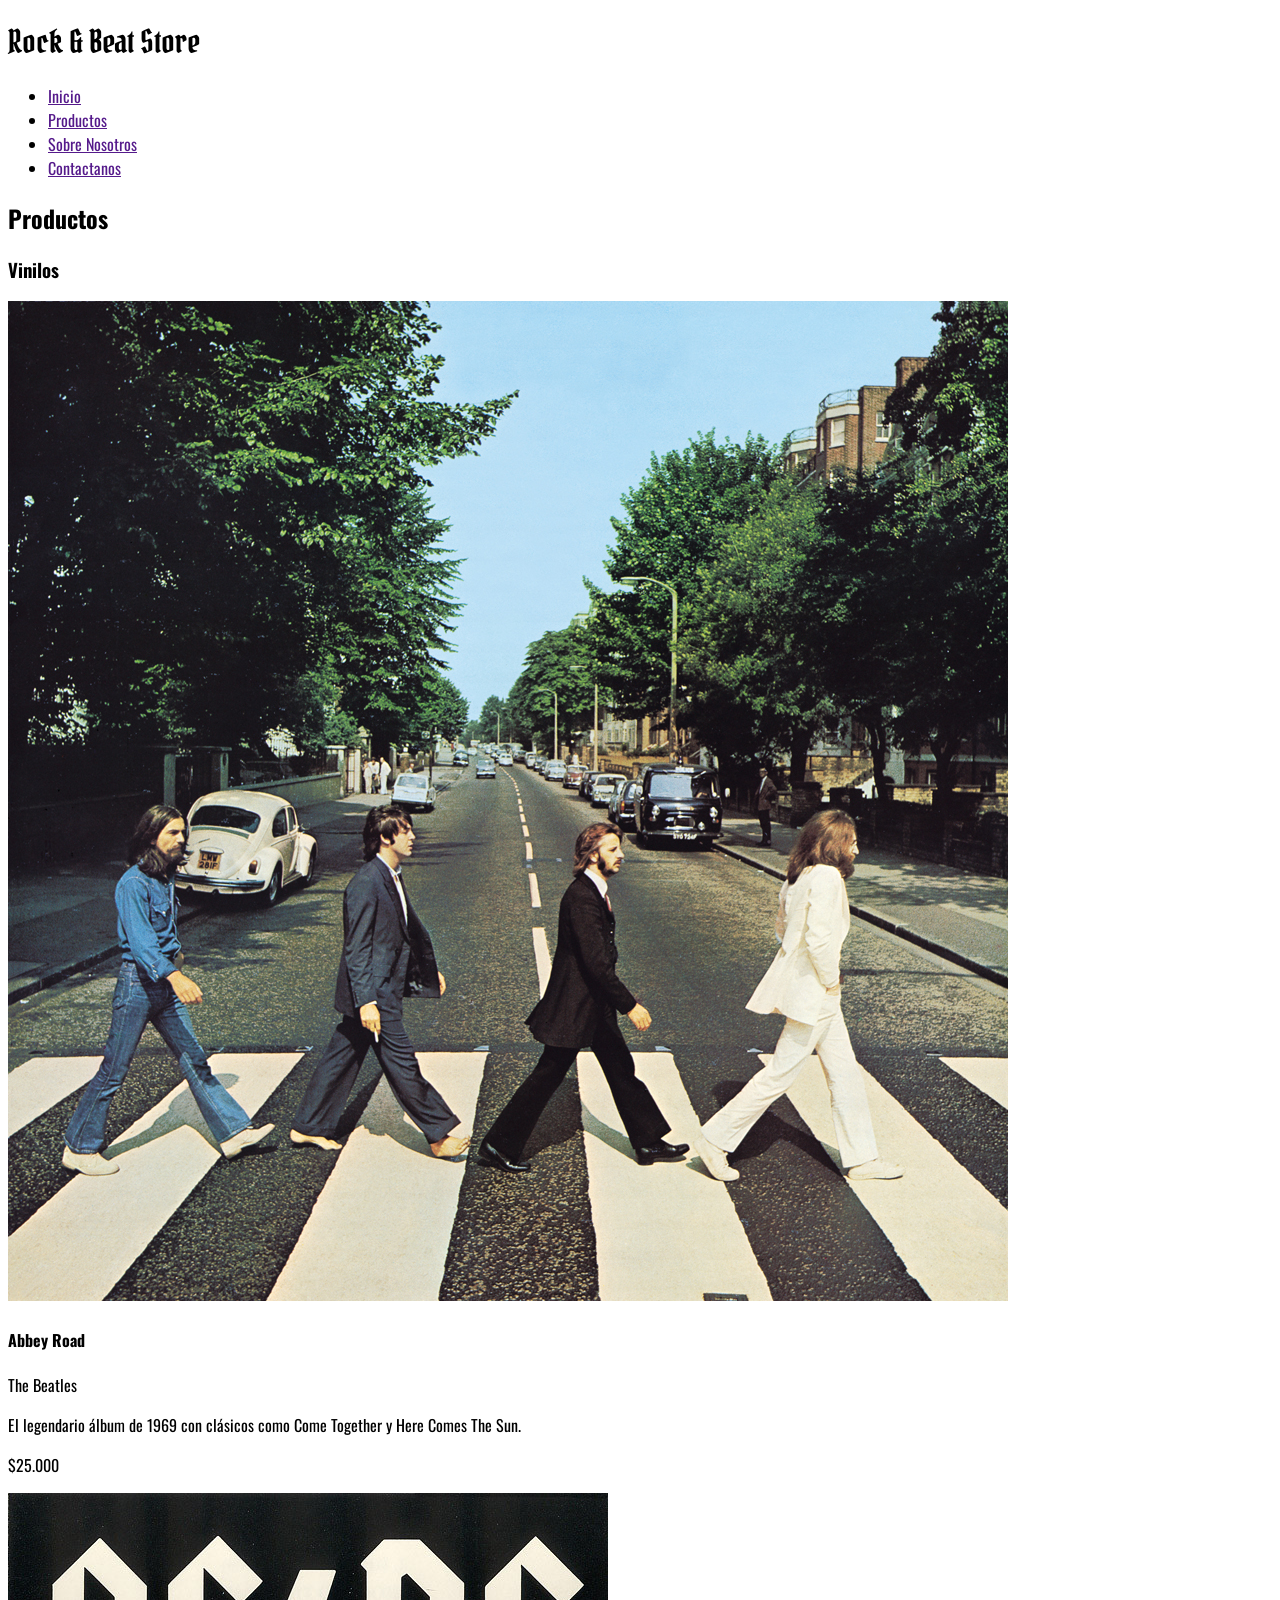
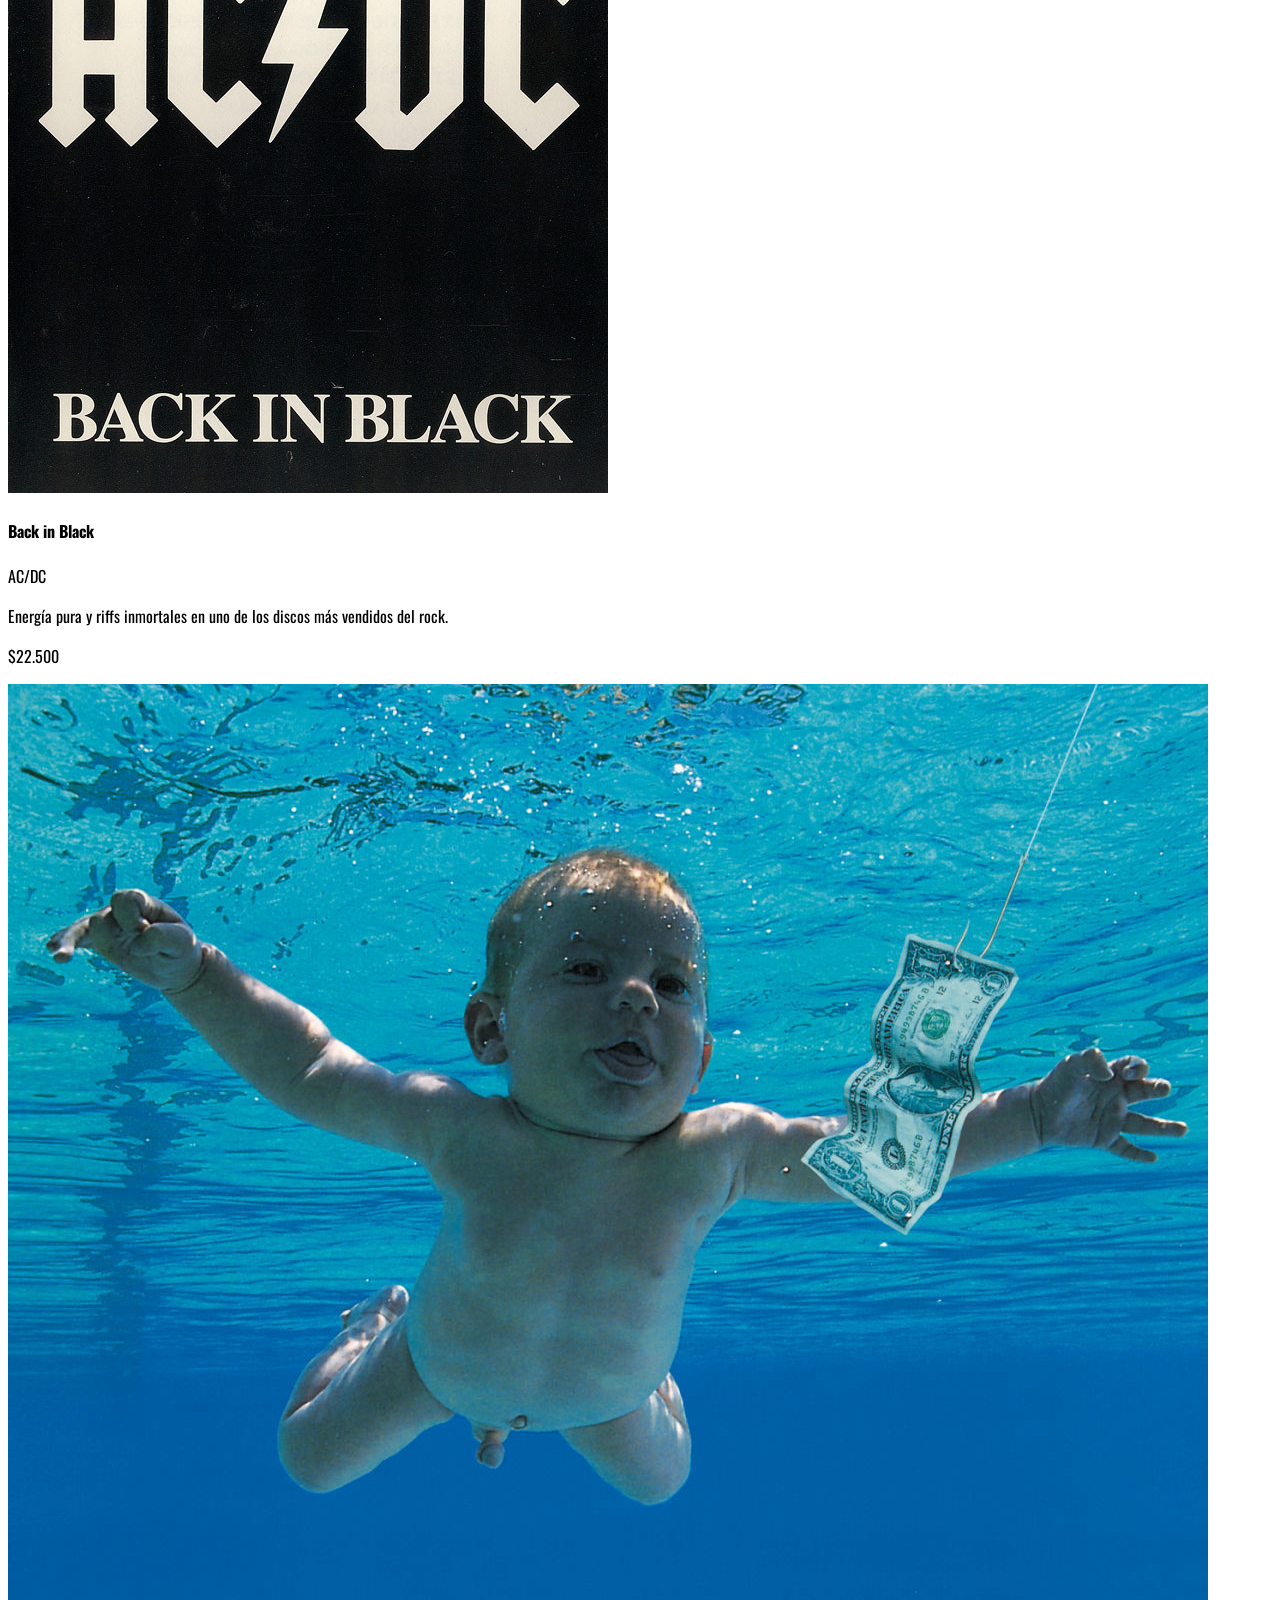
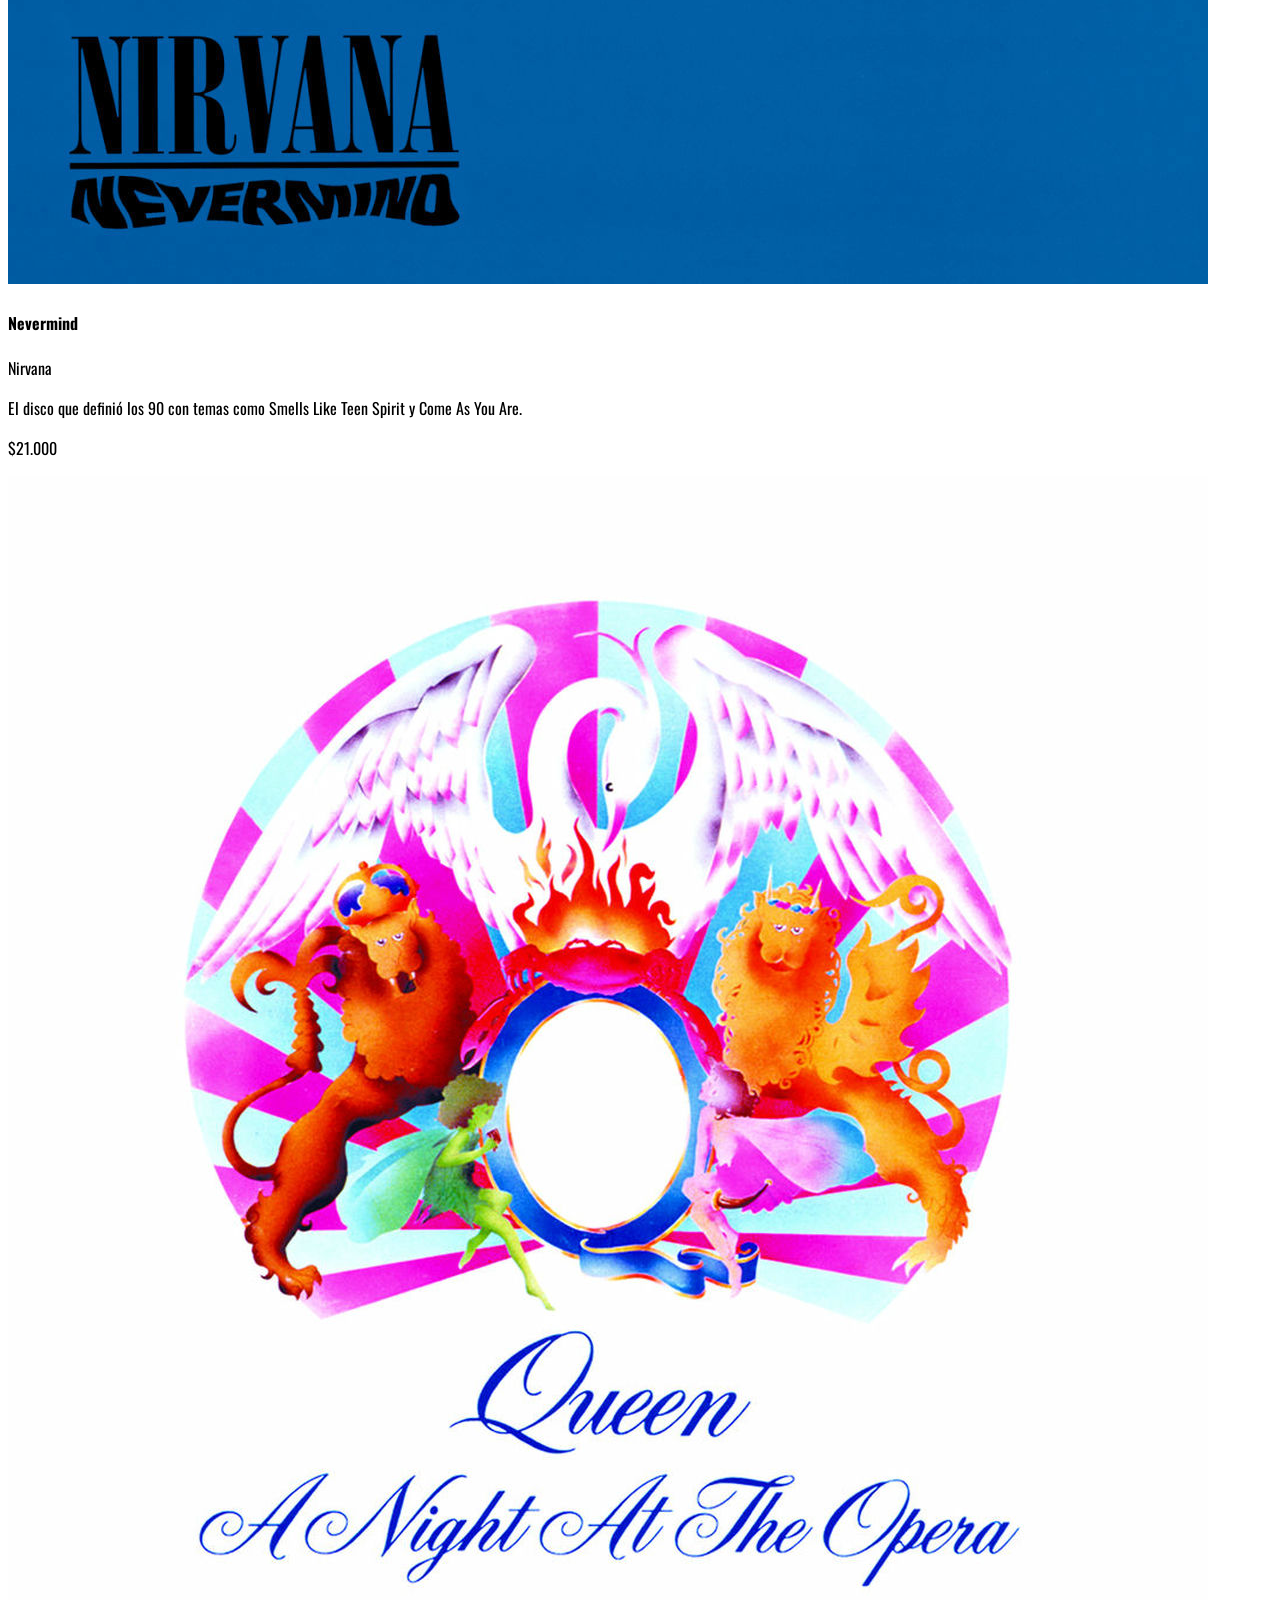
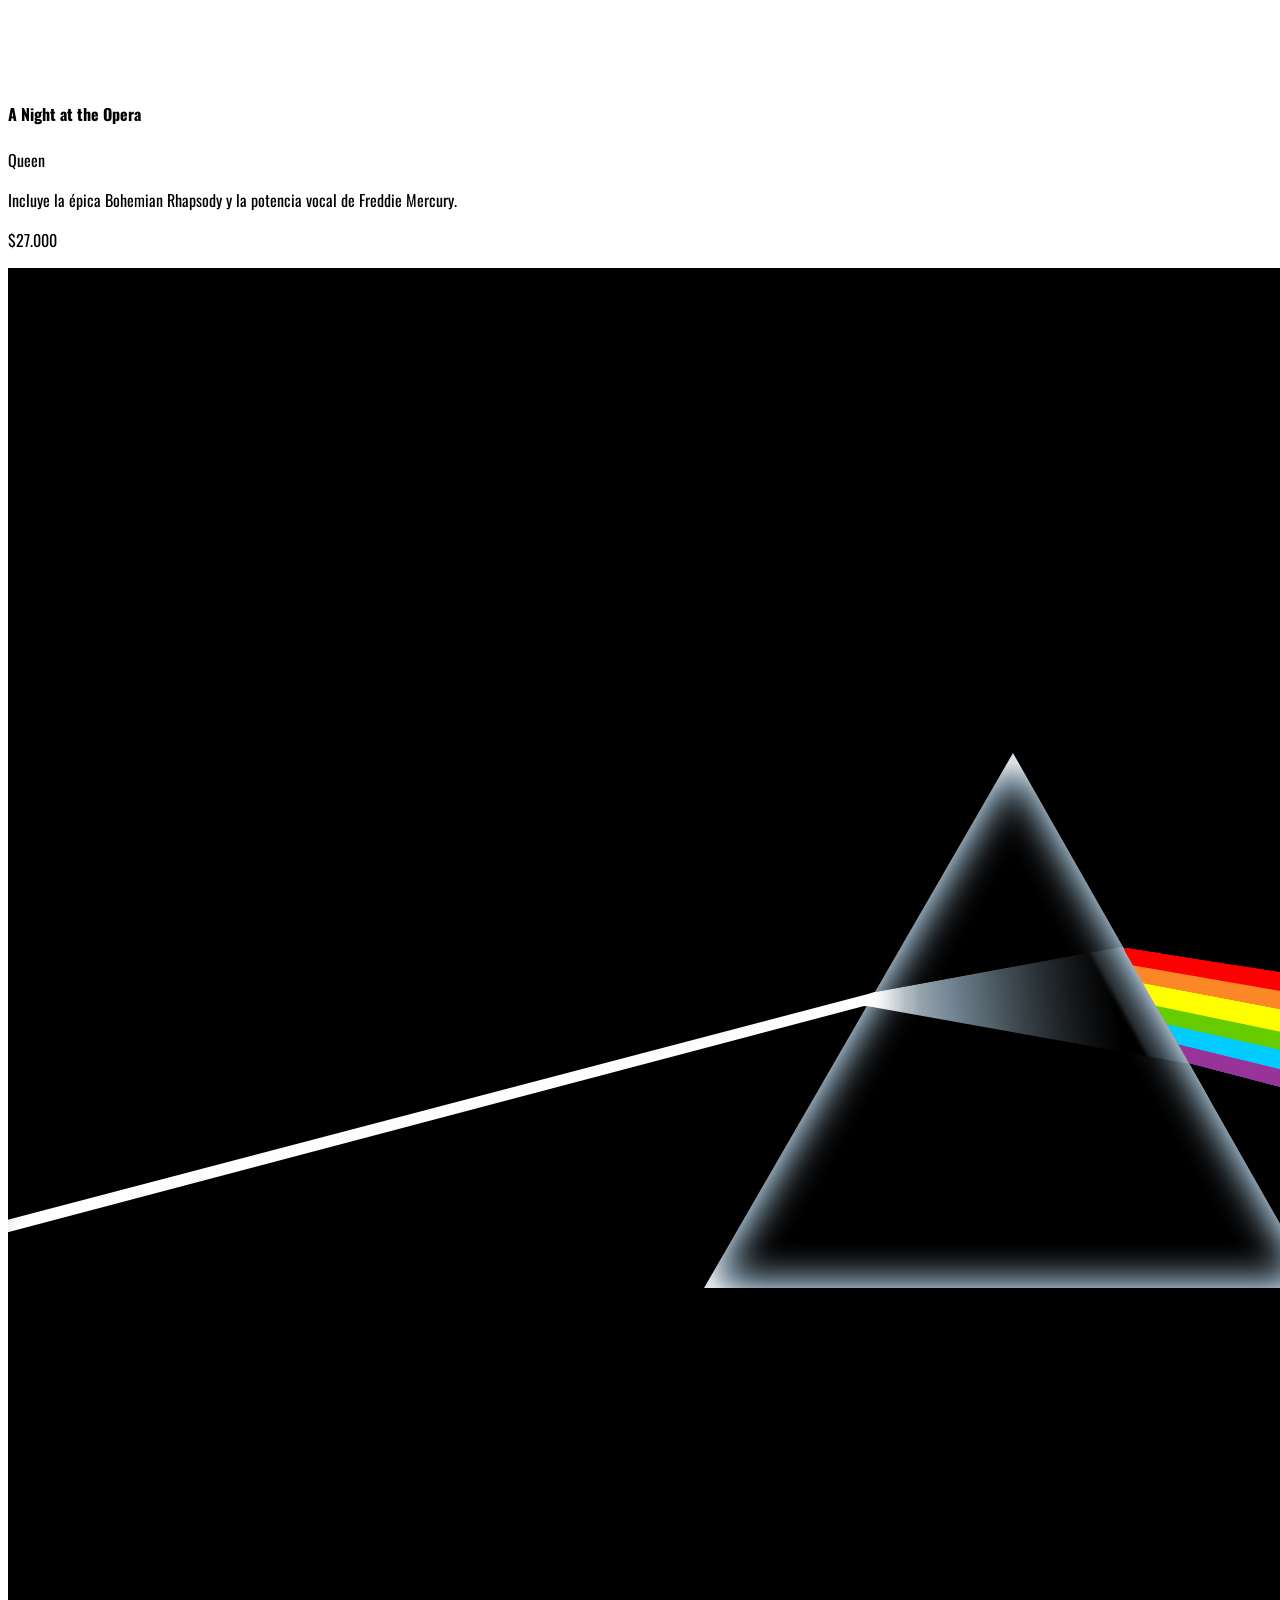
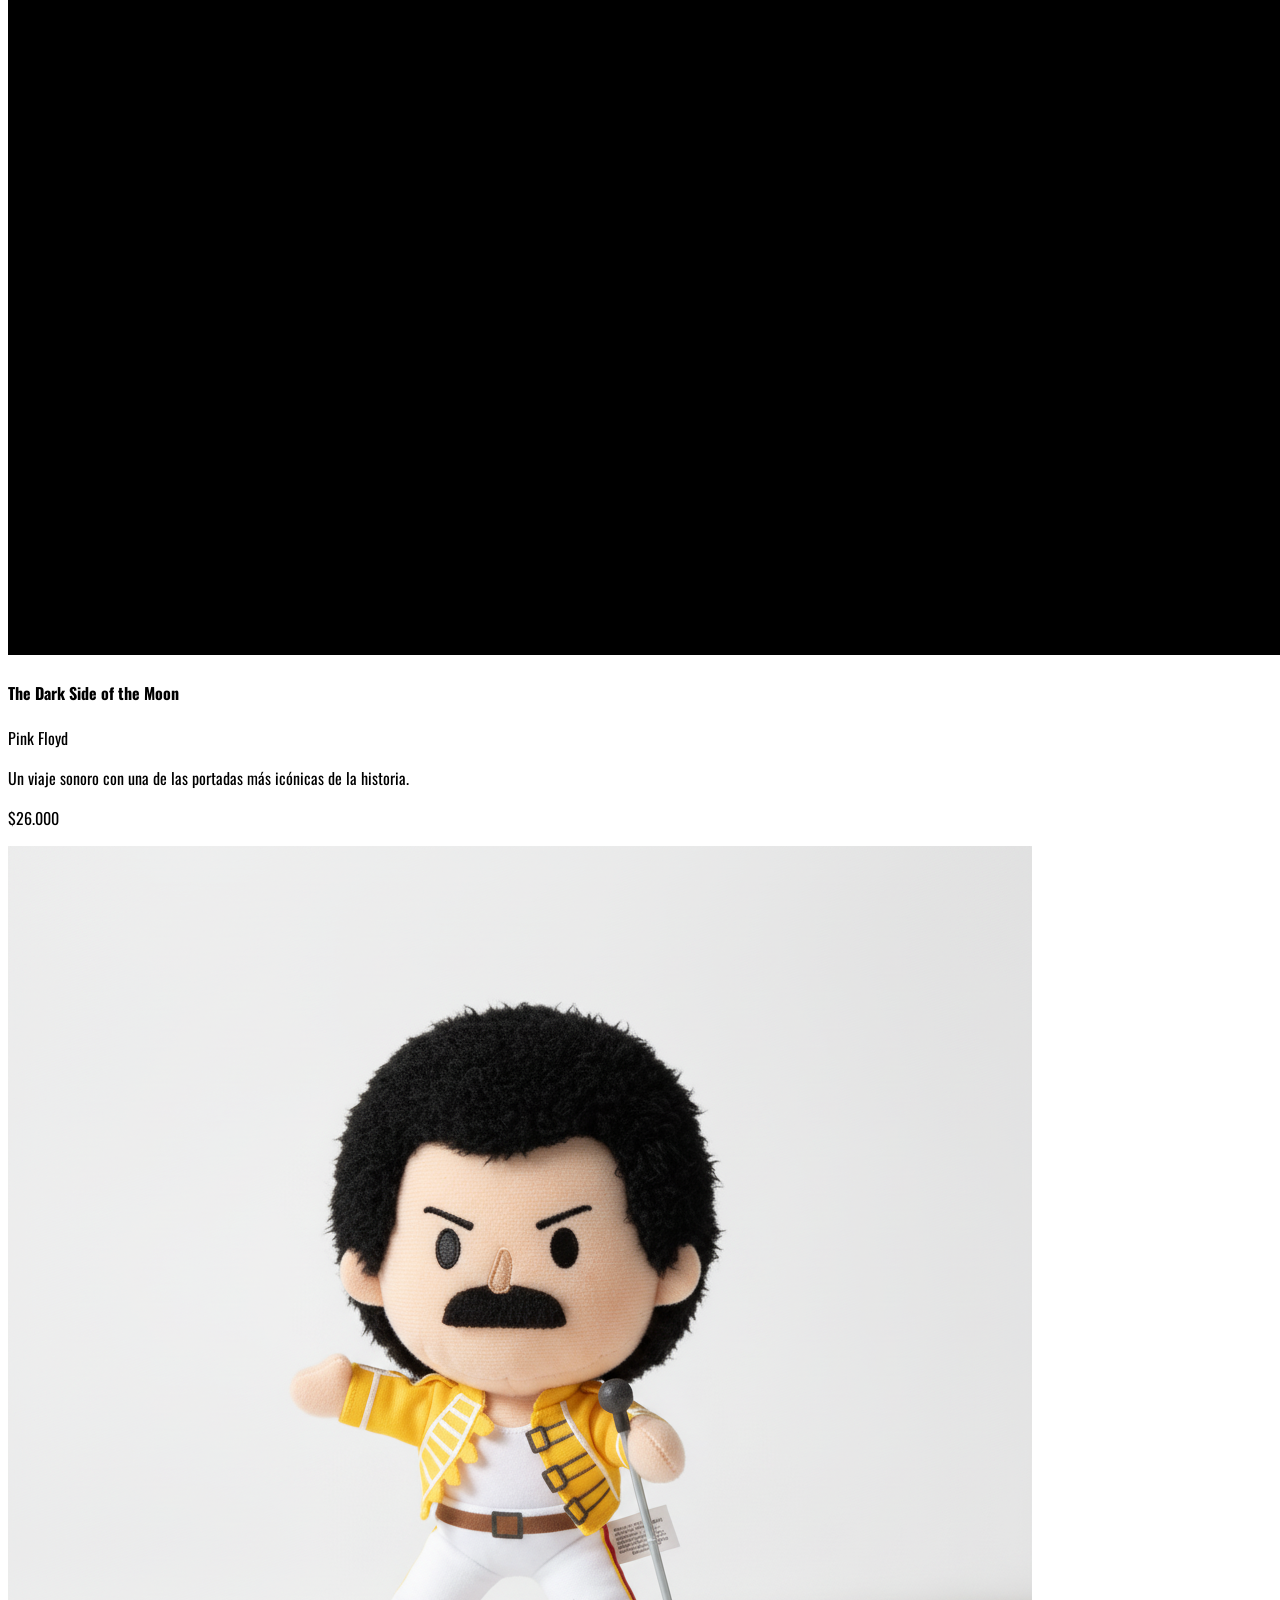
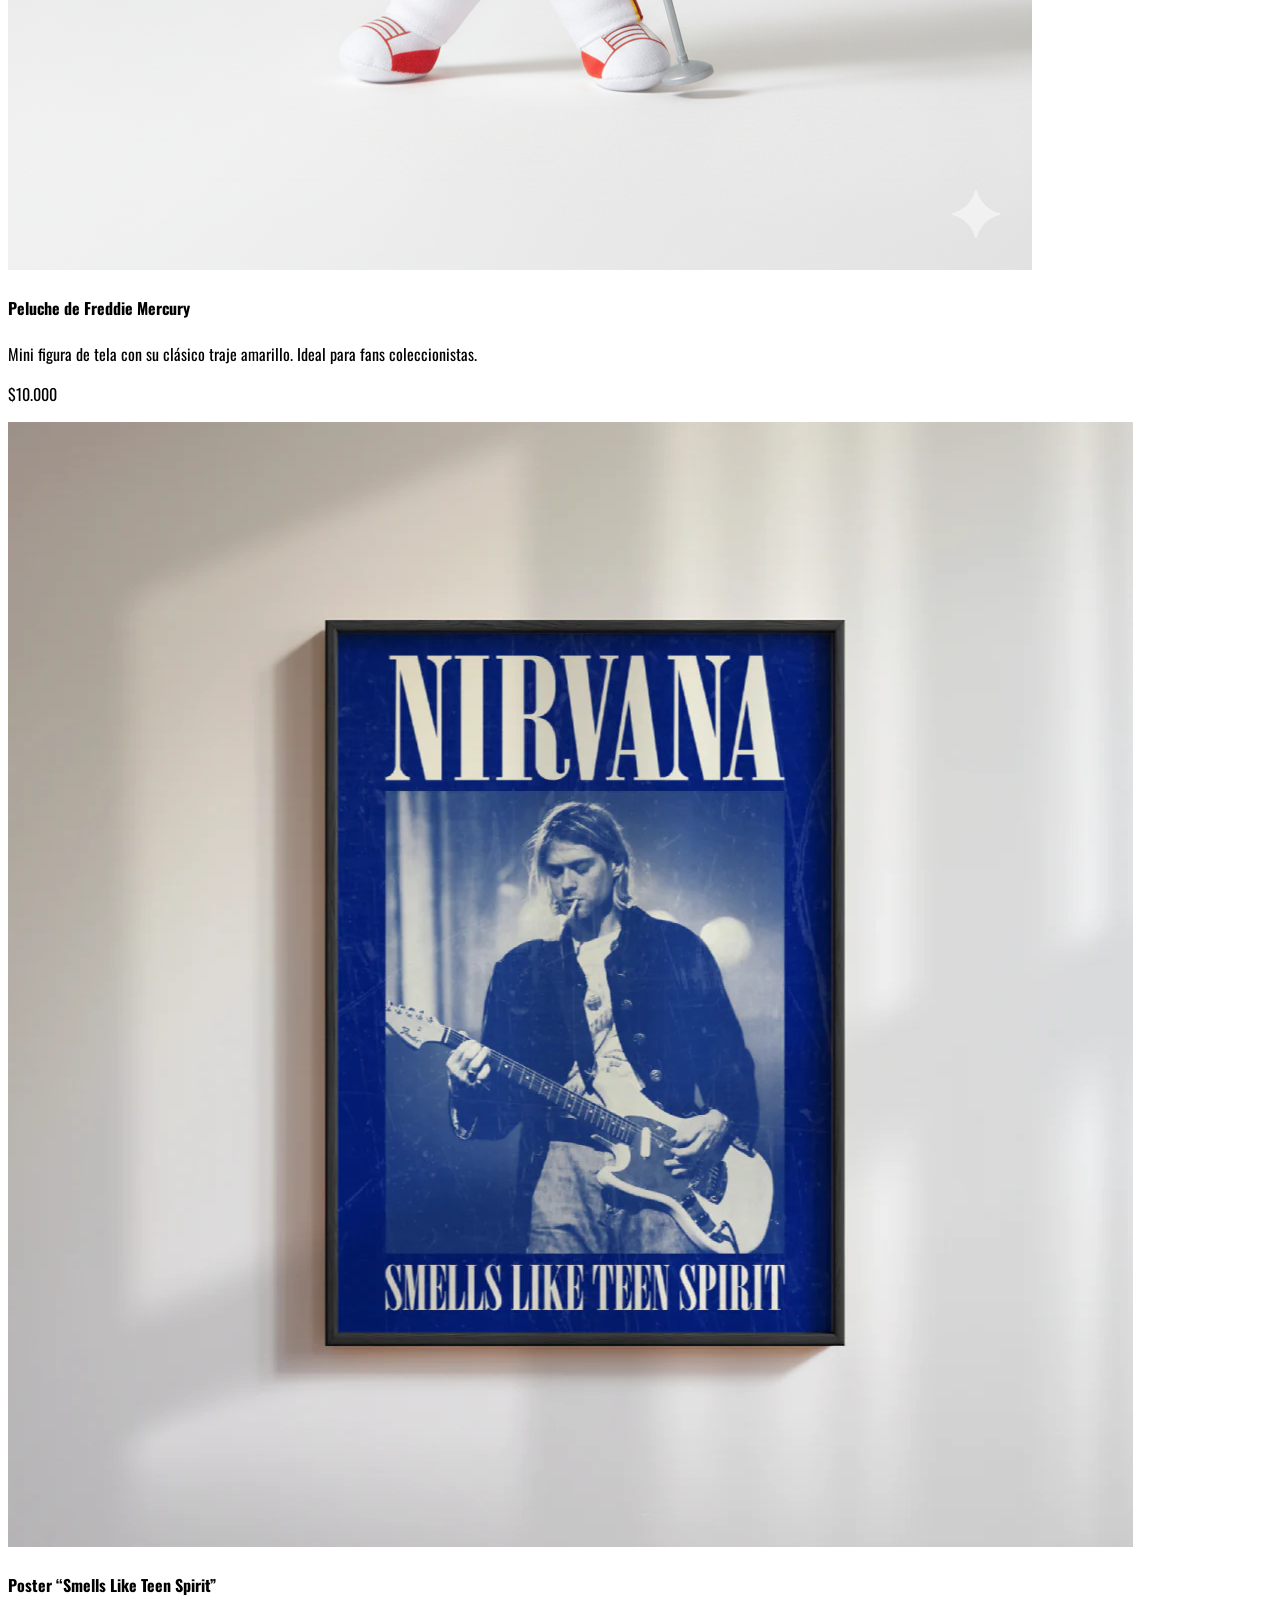
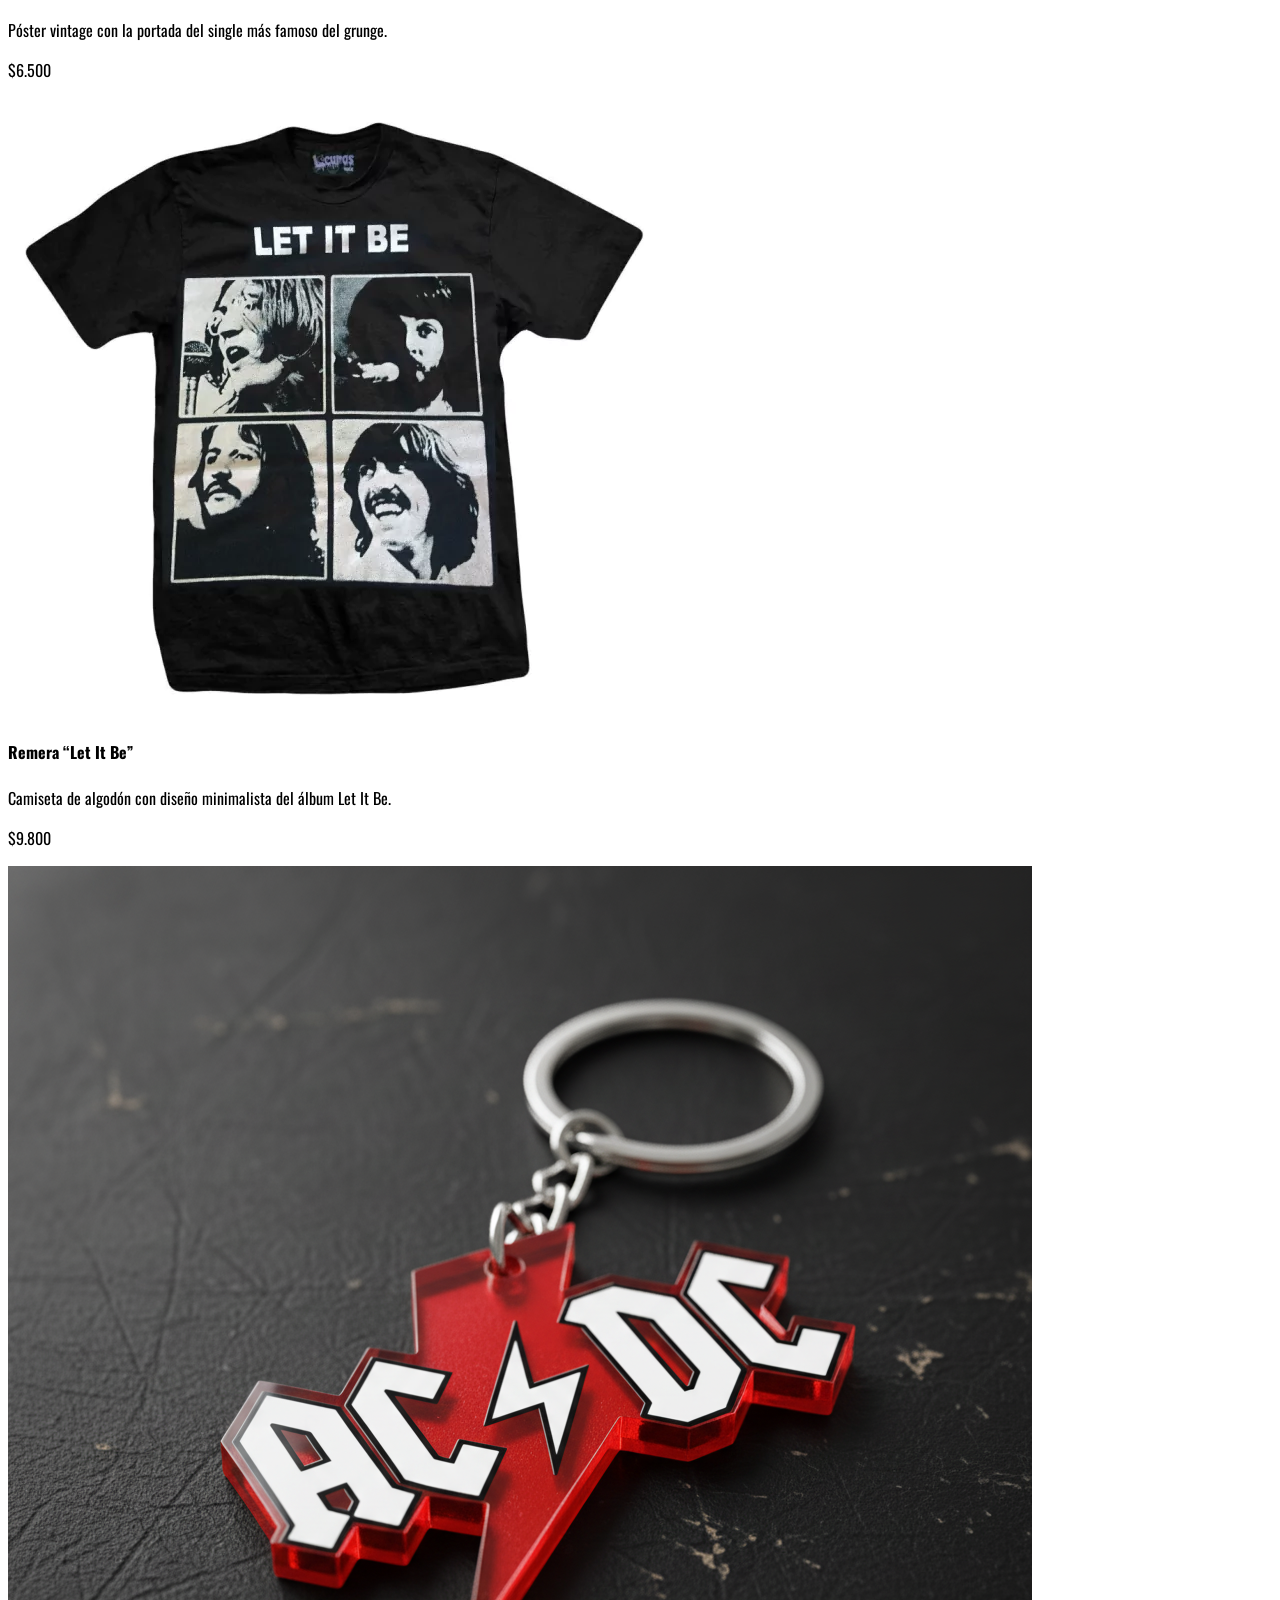
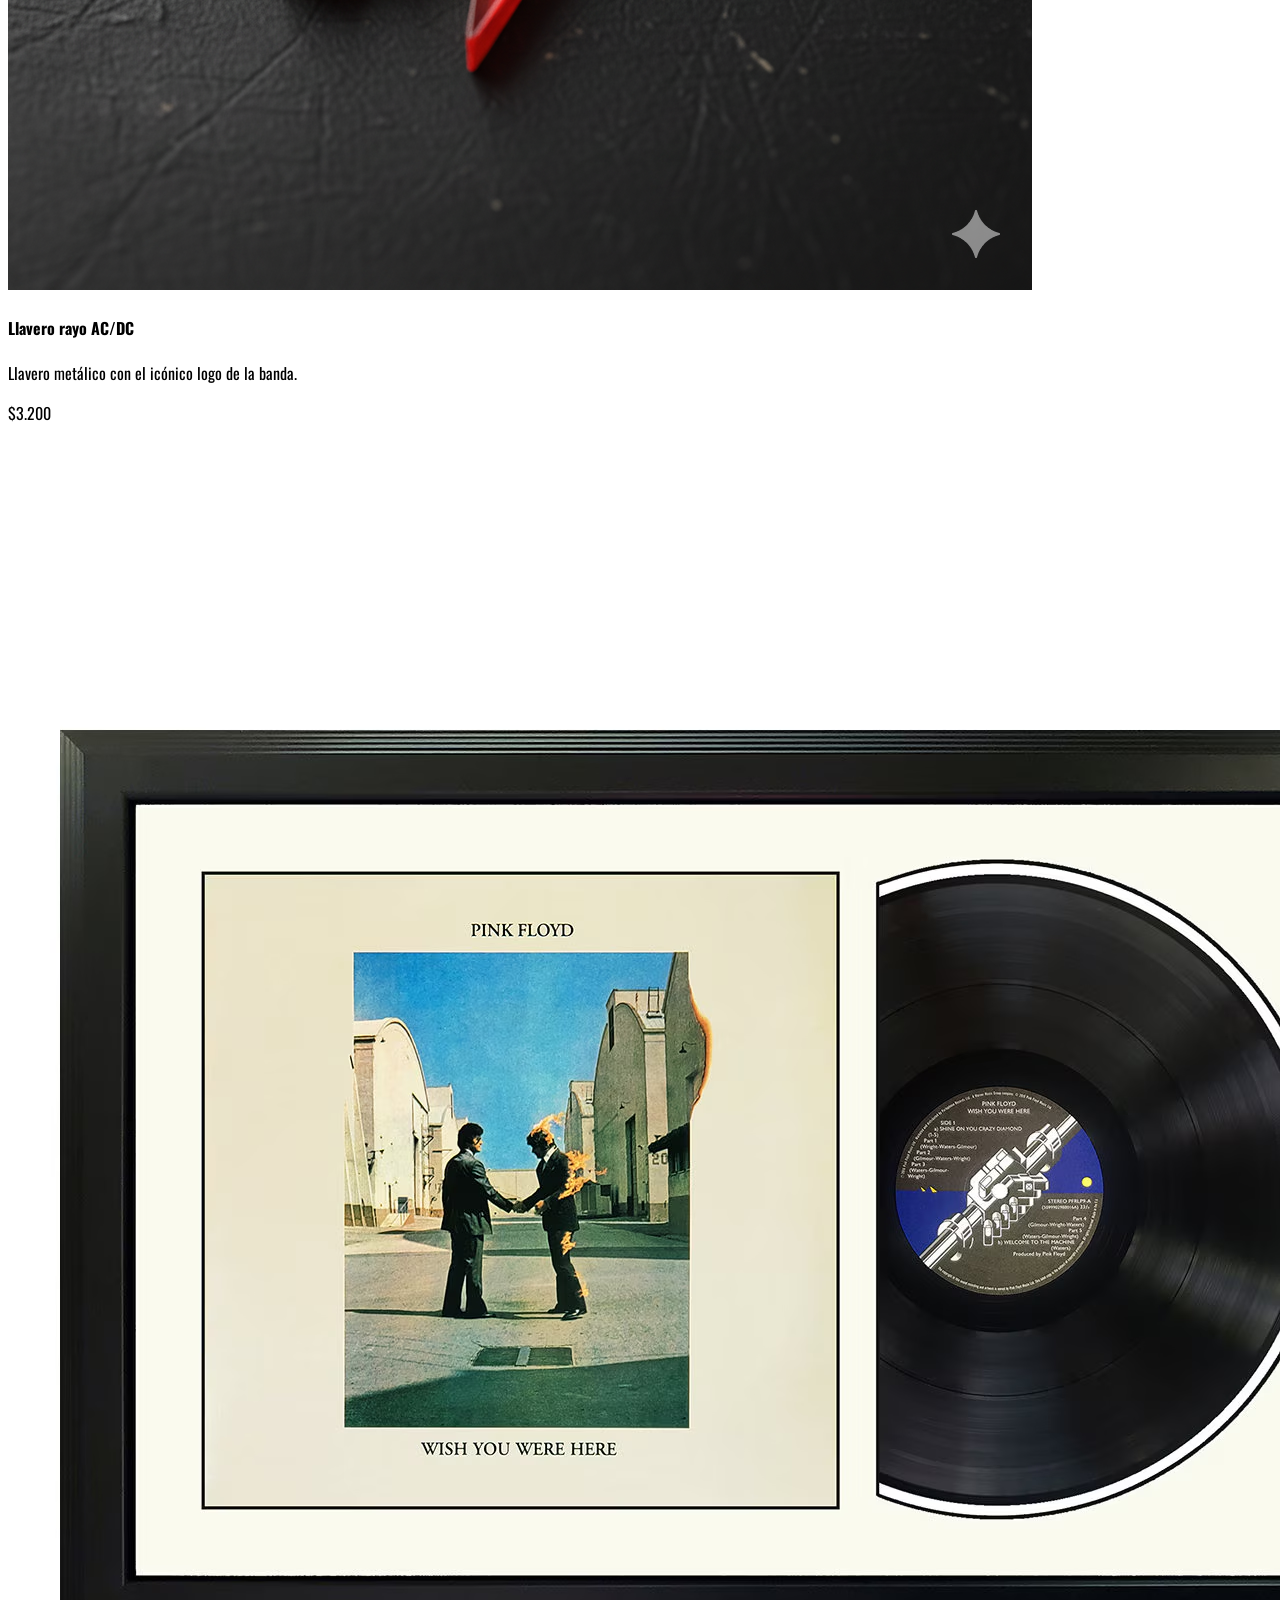
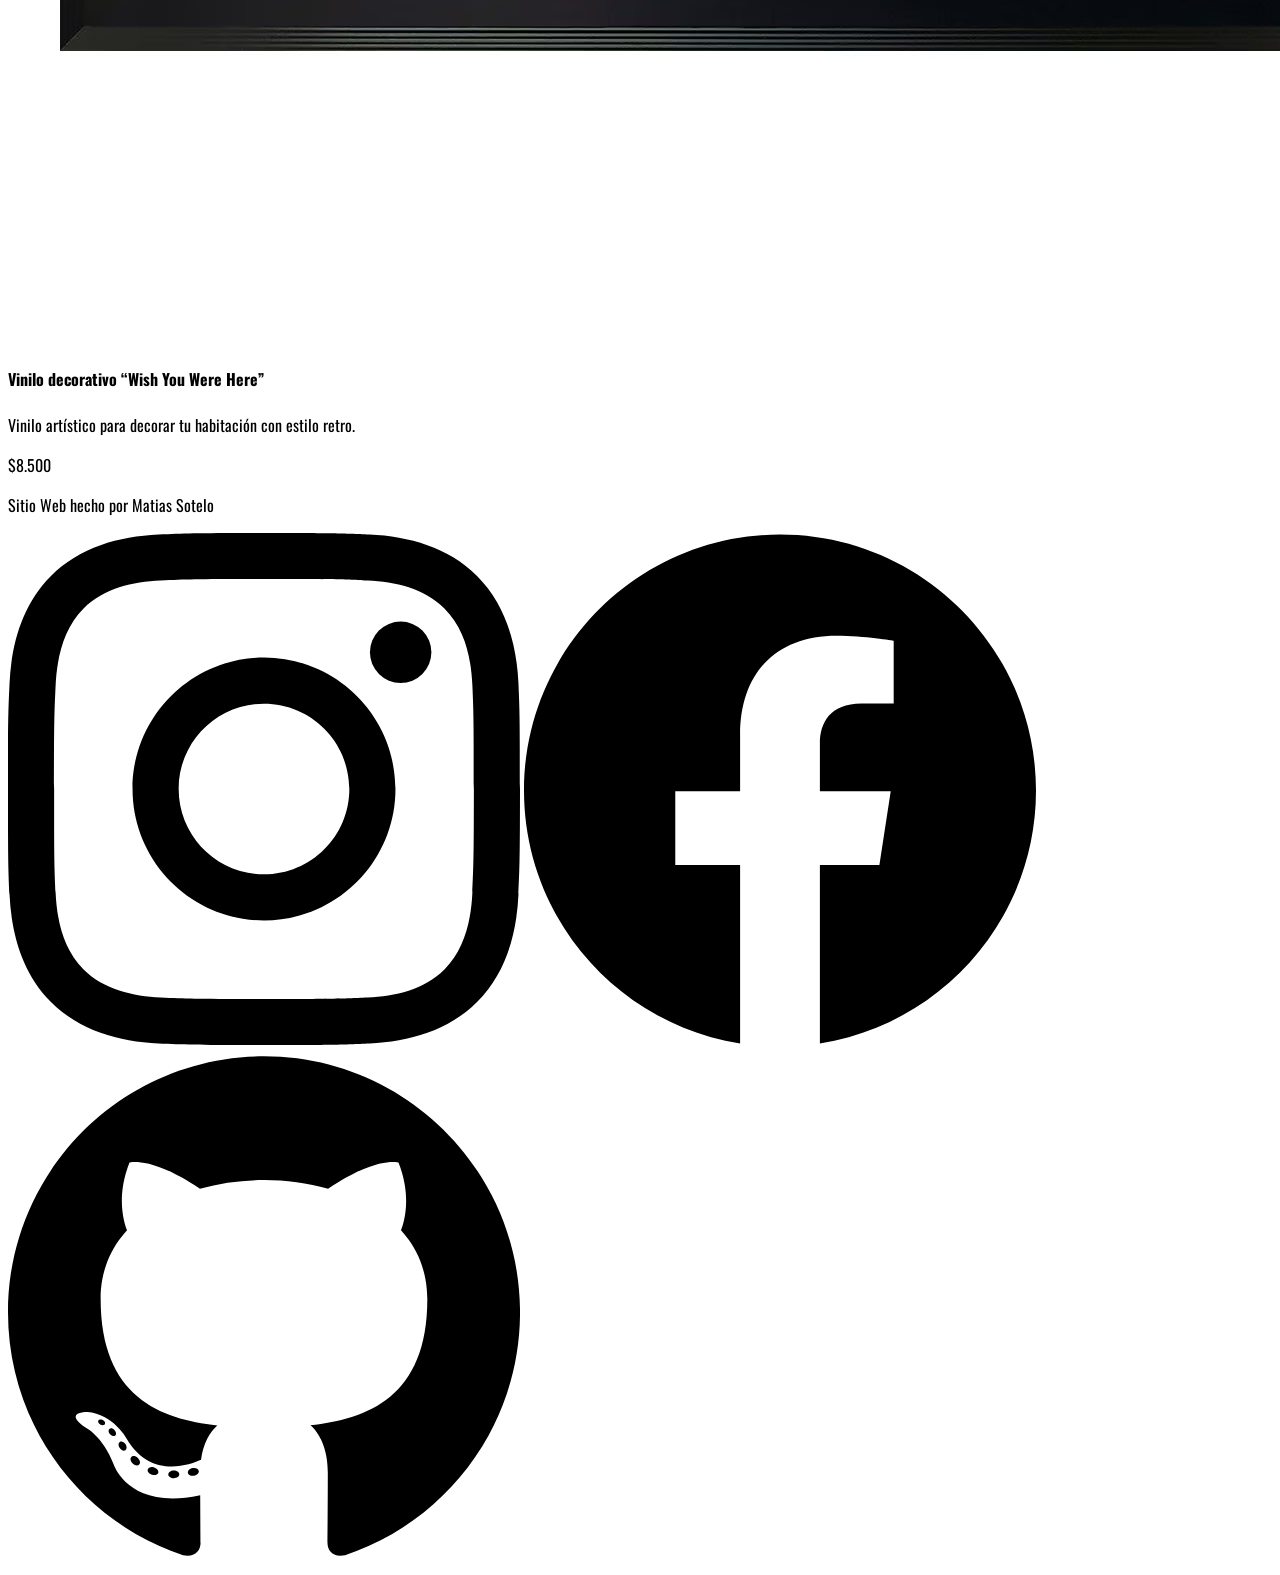
==== index.html @ 1ae04795 "index terminado" ====
<!DOCTYPE html>
<html lang="es">
  <head>
    <meta charset="UTF-8" />
    <meta name="viewport" content="width=device-width, initial-scale=1.0" />
    <link rel="preconnect" href="https://fonts.googleapis.com" />
    <link rel="preconnect" href="https://fonts.gstatic.com" crossorigin />
    <link
      href="https://fonts.googleapis.com/css2?family=Oswald:wght@200..700&family=Pirata+One&display=swap"
      rel="stylesheet"
    />
    <link rel="stylesheet" href="styles.css" />
    <title>Rock & Beat Store - Tienda de música y accesorios</title>
  </head>

  <body>
    <header>
      <h1>Rock & Beat Store</h1>
      <nav>
        <ul>
          <li><a href="">Inicio</a></li>
          <li><a href="">Productos</a></li>
          <li><a href="">Sobre Nosotros</a></li>
          <li><a href="">Contactanos</a></li>
        </ul>
      </nav>
    </header>
    <main>
      <section class="Productos">
        <h2>Productos</h2>
        <section class="Vinilos">
          <h3>Vinilos</h3>
          <article>
            <img
              src="./img/vinilos/abbey-road-the-beatles.jpg"
              alt="Vinilo de Abbey Road"
            />
            <h4>Abbey Road</h4>
            <p class="Banda">The Beatles</p>
            <p class="Descripcion">
              El legendario álbum de 1969 con clásicos como Come Together y Here
              Comes The Sun.
            </p>
            <p class="Precio">$25.000</p>
          </article>
          <article>
            <img
              src="./img/vinilos/back-in-black.jpg"
              alt="Vinilo de Back in Black"
            />
            <h4>Back in Black</h4>
            <p class="Banda">AC/DC</p>
            <p class="Descripcion">
              Energía pura y riffs inmortales en uno de los discos más vendidos
              del rock.
            </p>
            <p class="Precio">$22.500</p>
          </article>
          <article>
            <img src="./img/vinilos/nevermind.jpg" alt="Vinilo de Nevermind" />
            <h4>Nevermind</h4>
            <p class="Banda">Nirvana</p>
            <p class="Descripcion">
              El disco que definió los 90 con temas como Smells Like Teen Spirit
              y Come As You Are.
            </p>
            <p class="Precio">$21.000</p>
          </article>
          <article>
            <img
              src="./img/vinilos/a-night-at-the-opera.jpg"
              alt="Vinilo de A Night at the Opera"
            />
            <h4>A Night at the Opera</h4>
            <p class="Banda">Queen</p>
            <p class="Descripcion">
              Incluye la épica Bohemian Rhapsody y la potencia vocal de Freddie
              Mercury.
            </p>
            <p class="Precio">$27.000</p>
          </article>
          <article>
            <img
              src="./img/vinilos/darksideofthemoon.jpg"
              alt="Vinilo de The Dark Side of the Moon"
            />
            <h4>The Dark Side of the Moon</h4>
            <p class="Banda">Pink Floyd</p>
            <p class="Descripcion">
              Un viaje sonoro con una de las portadas más icónicas de la
              historia.
            </p>
            <p class="Precio">$26.000</p>
          </article>
        </section>
        <section class="Accesorios">
          <article>
            <img
              src="./img/accesorios/Freddy.png"
              alt="Peluche de Freddie Mercury"
            />
            <h4>Peluche de Freddie Mercury</h4>
            <p class="Descripcion">
              Mini figura de tela con su clásico traje amarillo. Ideal para fans
              coleccionistas.
            </p>
            <p class="Precio">$10.000</p>
          </article>
          <article>
            <img
              src="./img/accesorios/Nirvana-Smells-Like-Teen-Spirit-Poster.webp"
              alt="Poster “Smells Like Teen Spirit”"
            />
            <h4>Poster “Smells Like Teen Spirit”</h4>
            <p class="Descripcion">
              Póster vintage con la portada del single más famoso del grunge.
            </p>
            <p class="Precio">$6.500</p>
          </article>
          <article>
            <img
              src="./img/accesorios/remera-let-it-be.webp"
              alt="Remera “Let It Be”"
            />
            <h4>Remera “Let It Be”</h4>
            <p class="Descripcion">
              Camiseta de algodón con diseño minimalista del álbum Let It Be.
            </p>
            <p class="Precio">$9.800</p>
          </article>
          <article>
            <img src="./img/accesorios/AC-DC.png" alt="Llavero rayo AC/DC" />
            <h4>Llavero rayo AC/DC</h4>
            <p class="Descripcion">
              Llavero metálico con el icónico logo de la banda.
            </p>
            <p class="Precio">$3.200</p>
          </article>
          <article>
            <img
              src="./img/accesorios/vinilo.avif"
              alt="Vinilo decorativo “Wish You Were Here”"
            />
            <h4>Vinilo decorativo “Wish You Were Here”</h4>
            <p class="Descripcion">
              Vinilo artístico para decorar tu habitación con estilo retro.
            </p>
            <p class="Precio">$8.500</p>
          </article>
        </section>
      </section>
    </main>
    <footer>
      <p>Sitio Web hecho por Matias Sotelo</p>
      <div class="icons">
        <a href="https://www.instagram.com/" target="_blank"
          ><img src="./img/icons/instagram.svg" alt="Instagram"
        /></a>
        <a href="https://www.facebook.com/" target="_blank"
          ><img src="./img/icons/facebook.svg" alt="Facebook"
        /></a>
        <a href="https://github.com/MatiSotelo2004" target="_blank"
          ><img src="./img/icons/github.svg" alt="GitHub - Maty2004"
        /></a>
      </div>
    </footer>
  </body>
</html>
---- styles.css ----
* {
  font-family: "Oswald", sans-serif;
  font-optical-sizing: auto;
  font-style: normal;
}

h1 {
  font-family: "Pirata One", system-ui;
  font-weight: 400;
  font-style: normal;
}
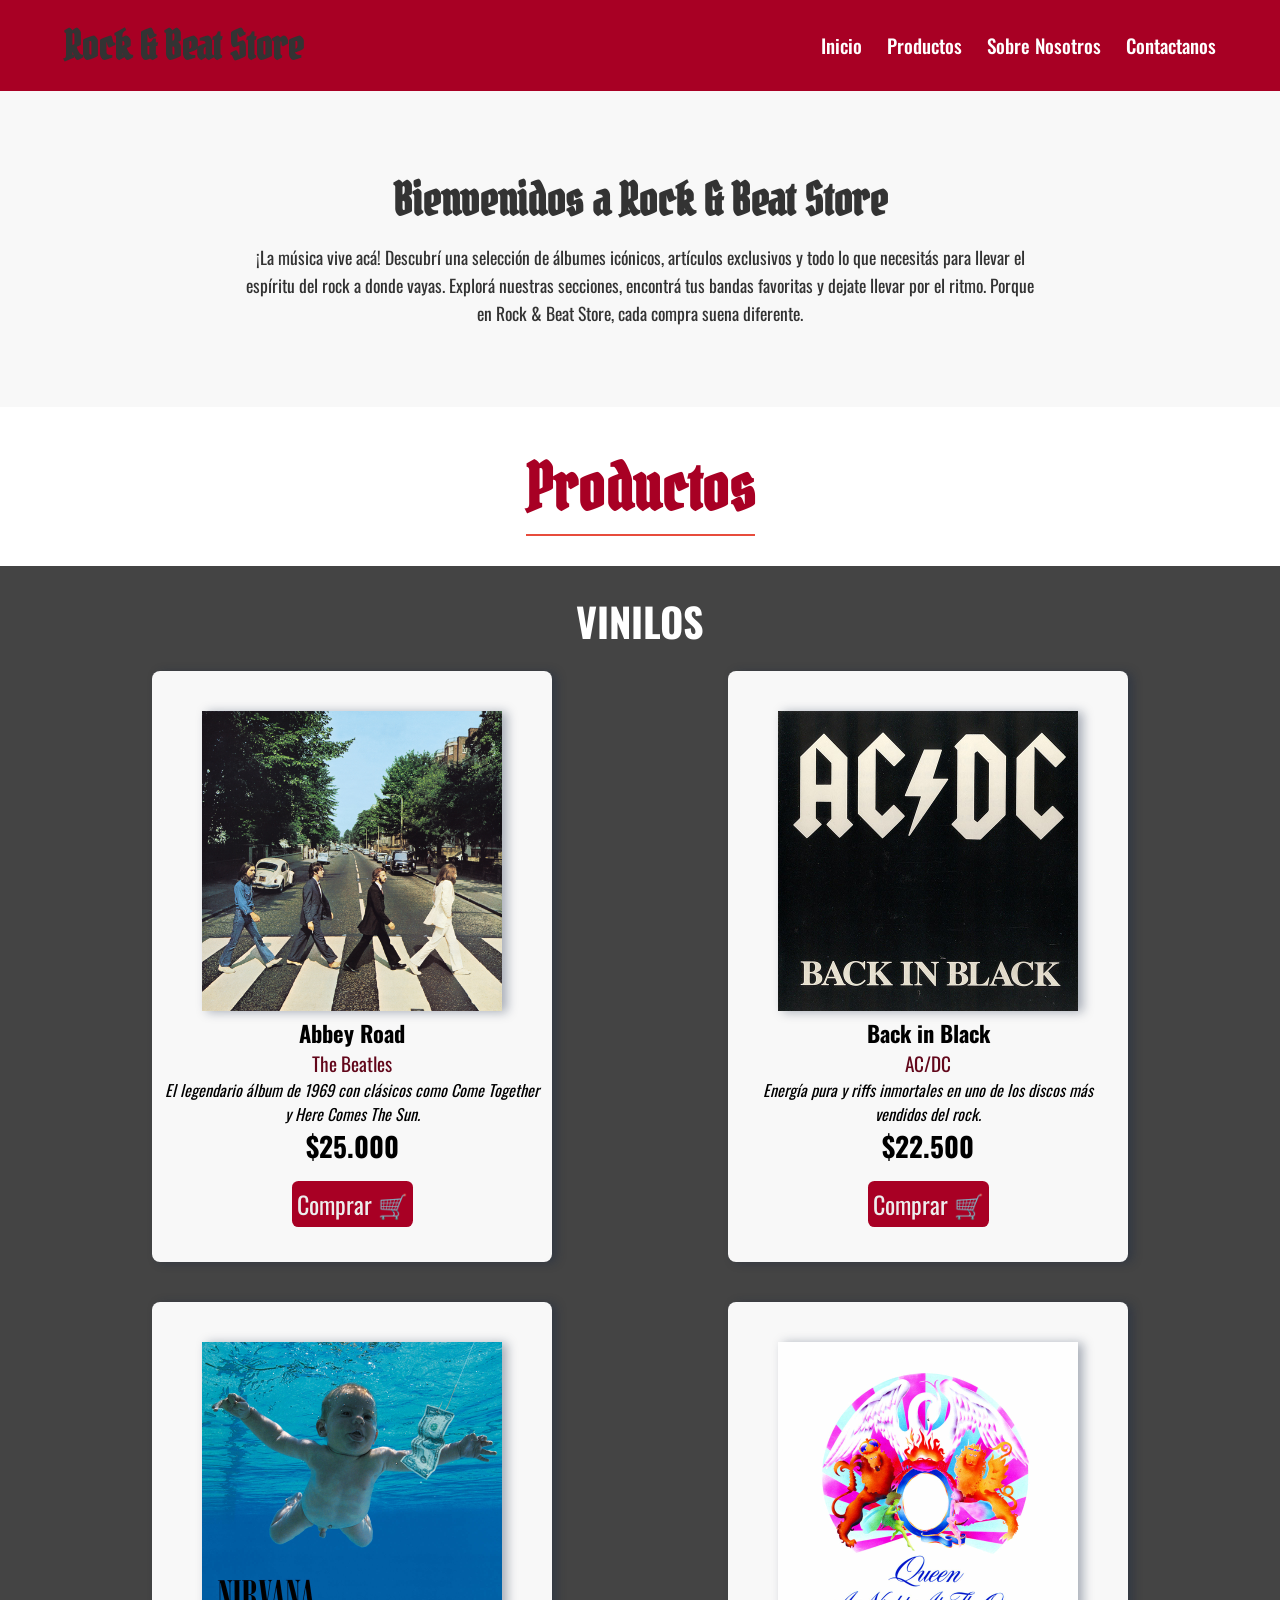
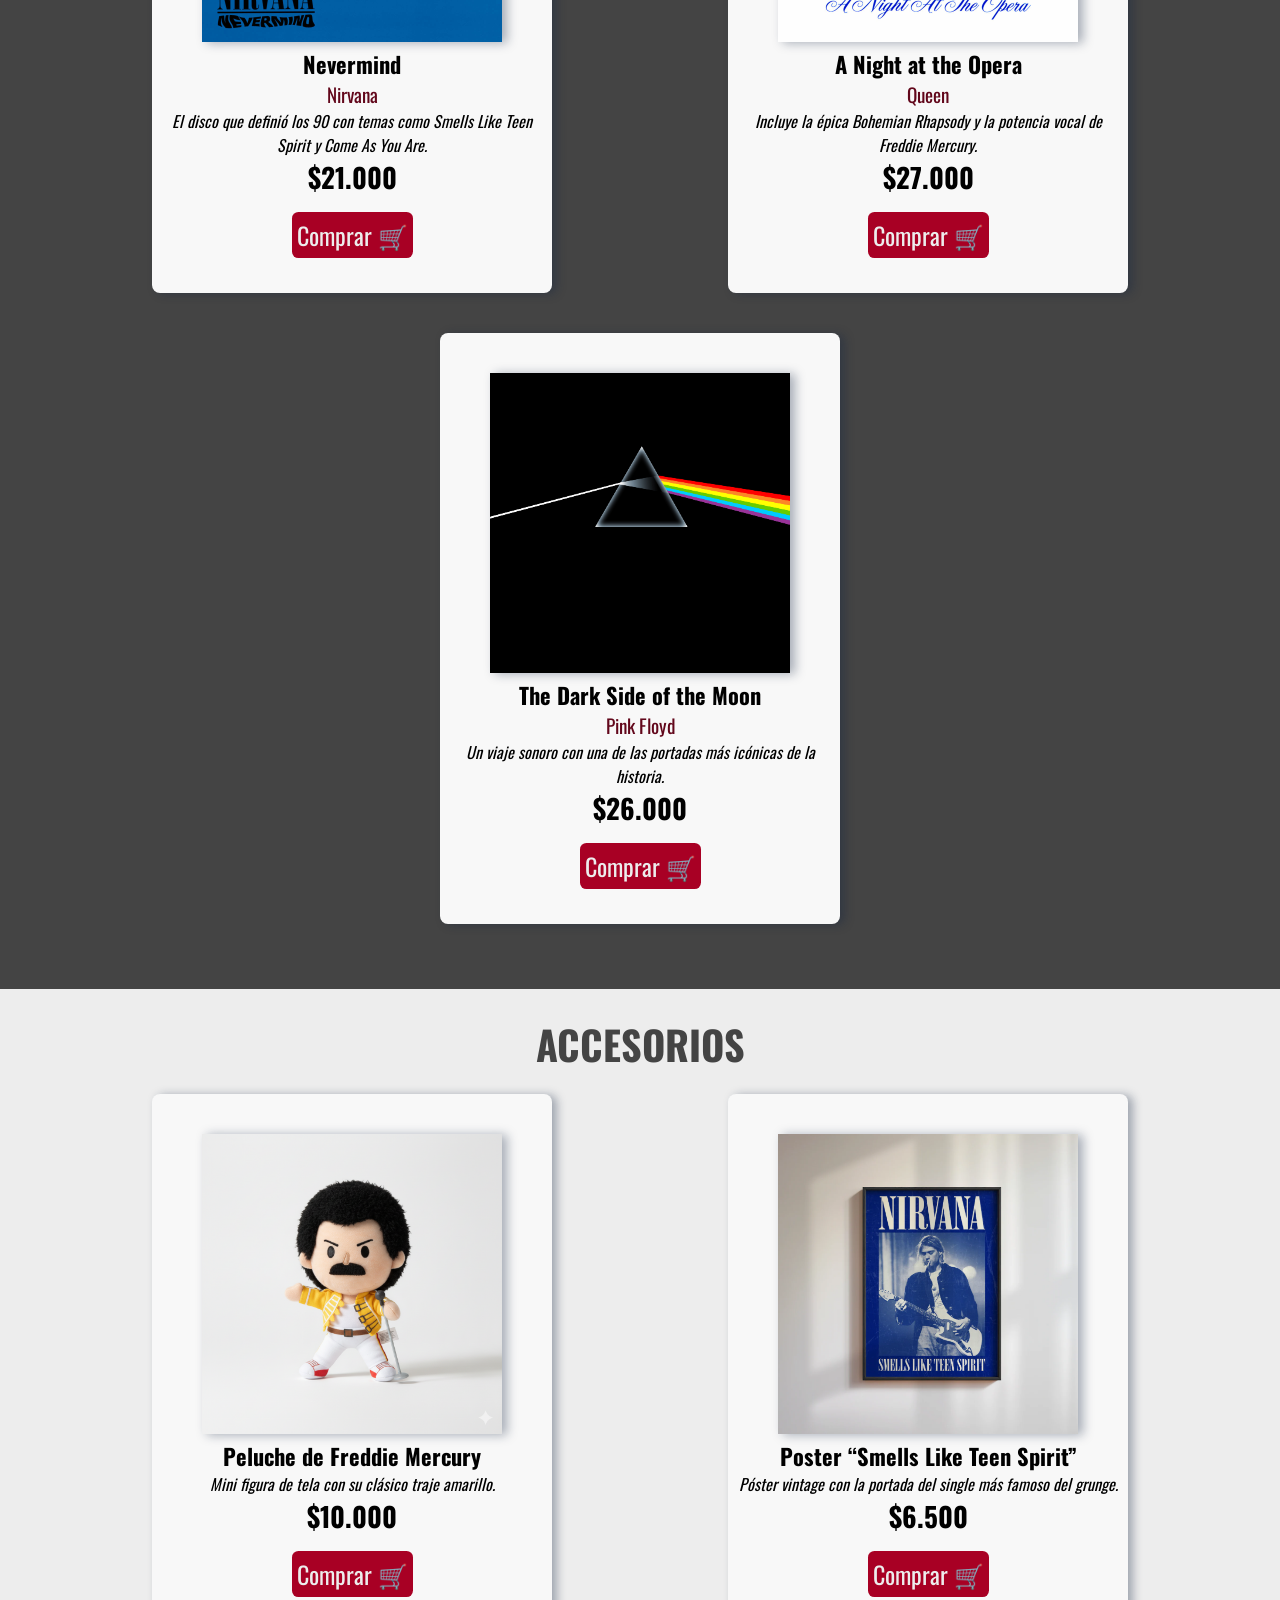
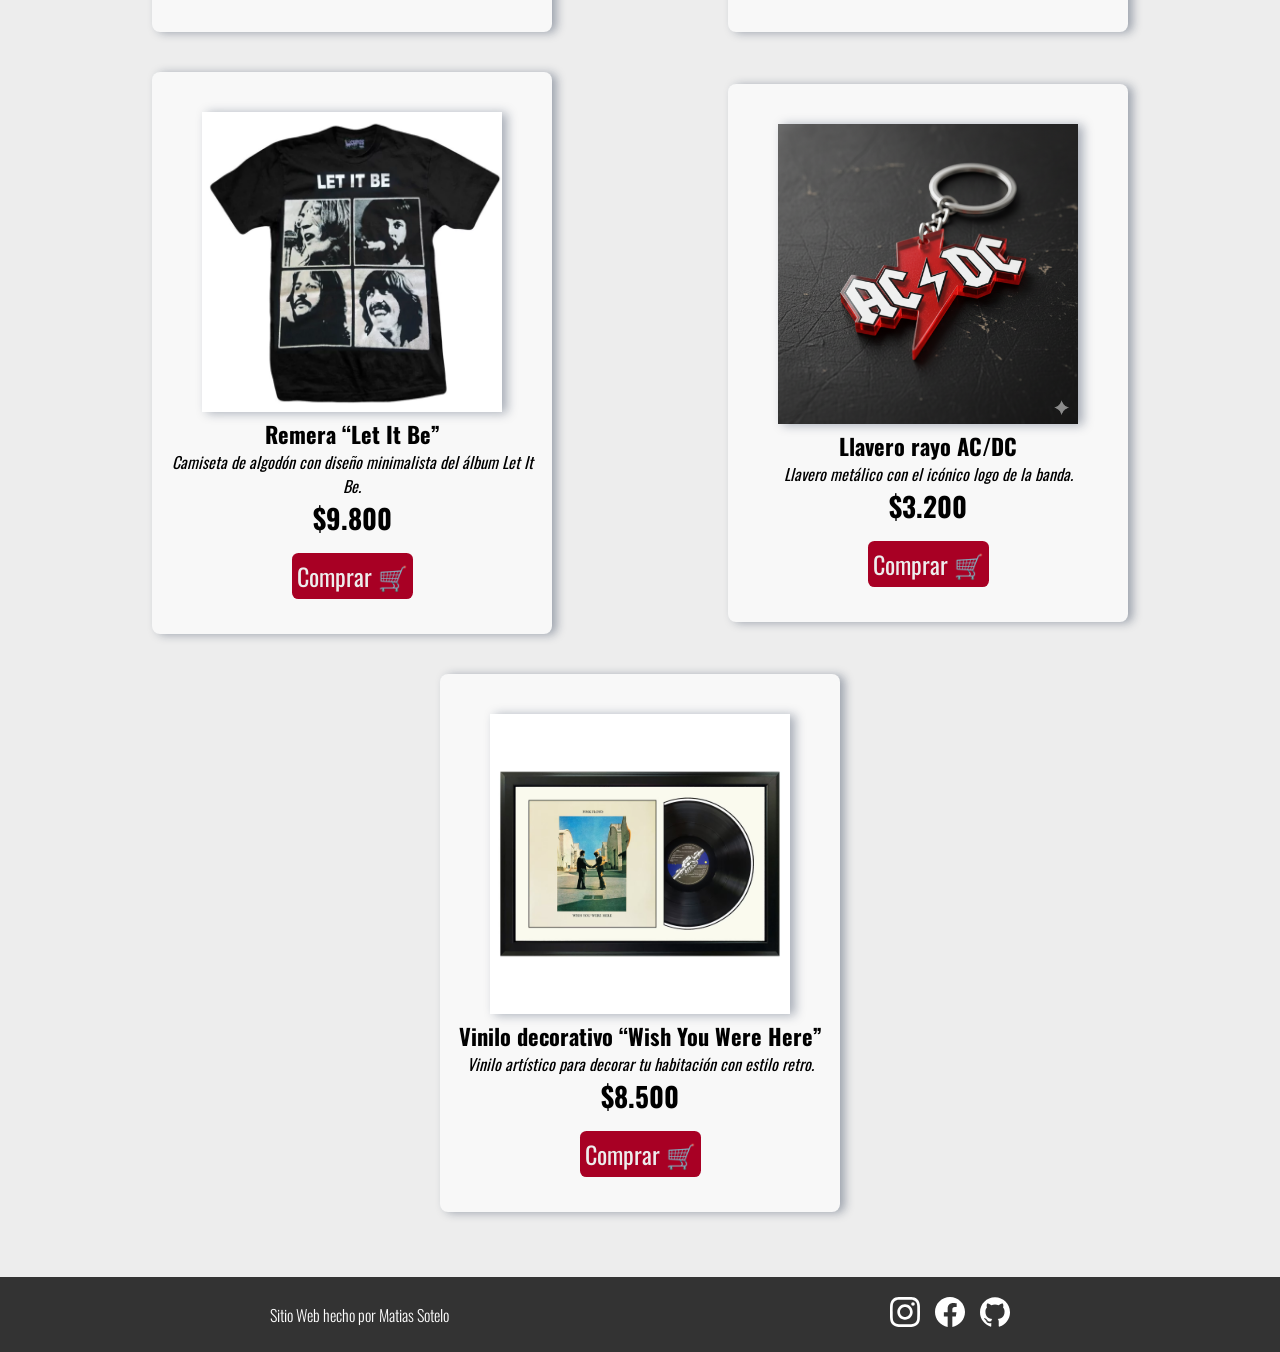
==== commit 03628f38: "Se mejoro el apartado visual" ====
--- a/index.html
+++ b/index.html
@@ -18,135 +18,164 @@
       <h1>Rock & Beat Store</h1>
       <nav>
         <ul>
-          <li><a href="">Inicio</a></li>
-          <li><a href="">Productos</a></li>
+          <li><a href="#">Inicio</a></li>
+          <li><a href="#productos">Productos</a></li>
           <li><a href="">Sobre Nosotros</a></li>
           <li><a href="">Contactanos</a></li>
         </ul>
       </nav>
     </header>
     <main>
-      <section class="Productos">
+      <section class="bienvenida">
+        <article>
+          <h2>Bienvenidos a Rock & Beat Store</h2>
+          <p>
+            ¡La música vive acá! Descubrí una selección de álbumes icónicos,
+            artículos exclusivos y todo lo que necesitás para llevar el espíritu
+            del rock a donde vayas. Explorá nuestras secciones, encontrá tus
+            bandas favoritas y dejate llevar por el ritmo. Porque en Rock & Beat
+            Store, cada compra suena diferente.
+          </p>
+        </article>
+      </section>
+      <section class="Productos" id="productos">
         <h2>Productos</h2>
         <section class="Vinilos">
-          <h3>Vinilos</h3>
-          <article>
-            <img
-              src="./img/vinilos/abbey-road-the-beatles.jpg"
-              alt="Vinilo de Abbey Road"
-            />
-            <h4>Abbey Road</h4>
-            <p class="Banda">The Beatles</p>
-            <p class="Descripcion">
-              El legendario álbum de 1969 con clásicos como Come Together y Here
-              Comes The Sun.
-            </p>
-            <p class="Precio">$25.000</p>
-          </article>
-          <article>
-            <img
-              src="./img/vinilos/back-in-black.jpg"
-              alt="Vinilo de Back in Black"
-            />
-            <h4>Back in Black</h4>
-            <p class="Banda">AC/DC</p>
-            <p class="Descripcion">
-              Energía pura y riffs inmortales en uno de los discos más vendidos
-              del rock.
-            </p>
-            <p class="Precio">$22.500</p>
-          </article>
-          <article>
-            <img src="./img/vinilos/nevermind.jpg" alt="Vinilo de Nevermind" />
-            <h4>Nevermind</h4>
-            <p class="Banda">Nirvana</p>
-            <p class="Descripcion">
-              El disco que definió los 90 con temas como Smells Like Teen Spirit
-              y Come As You Are.
-            </p>
-            <p class="Precio">$21.000</p>
-          </article>
-          <article>
-            <img
-              src="./img/vinilos/a-night-at-the-opera.jpg"
-              alt="Vinilo de A Night at the Opera"
-            />
-            <h4>A Night at the Opera</h4>
-            <p class="Banda">Queen</p>
-            <p class="Descripcion">
-              Incluye la épica Bohemian Rhapsody y la potencia vocal de Freddie
-              Mercury.
-            </p>
-            <p class="Precio">$27.000</p>
-          </article>
-          <article>
-            <img
-              src="./img/vinilos/darksideofthemoon.jpg"
-              alt="Vinilo de The Dark Side of the Moon"
-            />
-            <h4>The Dark Side of the Moon</h4>
-            <p class="Banda">Pink Floyd</p>
-            <p class="Descripcion">
-              Un viaje sonoro con una de las portadas más icónicas de la
-              historia.
-            </p>
-            <p class="Precio">$26.000</p>
-          </article>
+          <h3>VINILOS</h3>
+          <div class="prodvinilos">
+            <article>
+              <img
+                src="./img/vinilos/abbey-road-the-beatles.jpg"
+                alt="Vinilo de Abbey Road"
+              />
+              <h4>Abbey Road</h4>
+              <p class="Banda">The Beatles</p>
+              <p class="Descripcion">
+                El legendario álbum de 1969 con clásicos como Come Together y
+                Here Comes The Sun.
+              </p>
+              <p class="Precio">$25.000</p>
+              <a href="" class="Comprar-button">Comprar 🛒</a>
+            </article>
+            <article>
+              <img
+                src="./img/vinilos/back-in-black.jpg"
+                alt="Vinilo de Back in Black"
+              />
+              <h4>Back in Black</h4>
+              <p class="Banda">AC/DC</p>
+              <p class="Descripcion">
+                Energía pura y riffs inmortales en uno de los discos más
+                vendidos del rock.
+              </p>
+              <p class="Precio">$22.500</p>
+              <a href="" class="Comprar-button">Comprar 🛒</a>
+            </article>
+            <article>
+              <img
+                src="./img/vinilos/nevermind.jpg"
+                alt="Vinilo de Nevermind"
+              />
+              <h4>Nevermind</h4>
+              <p class="Banda">Nirvana</p>
+              <p class="Descripcion">
+                El disco que definió los 90 con temas como Smells Like Teen
+                Spirit y Come As You Are.
+              </p>
+              <p class="Precio">$21.000</p>
+              <a href="" class="Comprar-button">Comprar 🛒</a>
+            </article>
+            <article>
+              <img
+                src="./img/vinilos/a-night-at-the-opera.jpg"
+                alt="Vinilo de A Night at the Opera"
+              />
+              <h4>A Night at the Opera</h4>
+              <p class="Banda">Queen</p>
+              <p class="Descripcion">
+                Incluye la épica Bohemian Rhapsody y la potencia vocal de
+                Freddie Mercury.
+              </p>
+              <p class="Precio">$27.000</p>
+              <a href="" class="Comprar-button">Comprar 🛒</a>
+            </article>
+            <article>
+              <img
+                src="./img/vinilos/darksideofthemoon.jpg"
+                alt="Vinilo de The Dark Side of the Moon"
+              />
+              <h4>The Dark Side of the Moon</h4>
+              <p class="Banda">Pink Floyd</p>
+              <p class="Descripcion">
+                Un viaje sonoro con una de las portadas más icónicas de la
+                historia.
+              </p>
+              <p class="Precio">$26.000</p>
+              <a href="" class="Comprar-button">Comprar 🛒</a>
+            </article>
+          </div>
         </section>
         <section class="Accesorios">
-          <article>
-            <img
-              src="./img/accesorios/Freddy.png"
-              alt="Peluche de Freddie Mercury"
-            />
-            <h4>Peluche de Freddie Mercury</h4>
-            <p class="Descripcion">
-              Mini figura de tela con su clásico traje amarillo. Ideal para fans
-              coleccionistas.
-            </p>
-            <p class="Precio">$10.000</p>
-          </article>
-          <article>
-            <img
-              src="./img/accesorios/Nirvana-Smells-Like-Teen-Spirit-Poster.webp"
-              alt="Poster “Smells Like Teen Spirit”"
-            />
-            <h4>Poster “Smells Like Teen Spirit”</h4>
-            <p class="Descripcion">
-              Póster vintage con la portada del single más famoso del grunge.
-            </p>
-            <p class="Precio">$6.500</p>
-          </article>
-          <article>
-            <img
-              src="./img/accesorios/remera-let-it-be.webp"
-              alt="Remera “Let It Be”"
-            />
-            <h4>Remera “Let It Be”</h4>
-            <p class="Descripcion">
-              Camiseta de algodón con diseño minimalista del álbum Let It Be.
-            </p>
-            <p class="Precio">$9.800</p>
-          </article>
-          <article>
-            <img src="./img/accesorios/AC-DC.png" alt="Llavero rayo AC/DC" />
-            <h4>Llavero rayo AC/DC</h4>
-            <p class="Descripcion">
-              Llavero metálico con el icónico logo de la banda.
-            </p>
-            <p class="Precio">$3.200</p>
-          </article>
-          <article>
-            <img
-              src="./img/accesorios/vinilo.avif"
-              alt="Vinilo decorativo “Wish You Were Here”"
-            />
-            <h4>Vinilo decorativo “Wish You Were Here”</h4>
-            <p class="Descripcion">
-              Vinilo artístico para decorar tu habitación con estilo retro.
-            </p>
-            <p class="Precio">$8.500</p>
-          </article>
+          <h3>ACCESORIOS</h3>
+          <div class="prodaccesorios">
+            <article>
+              <img
+                src="./img/accesorios/Freddy.png"
+                alt="Peluche de Freddie Mercury"
+              />
+              <h4>Peluche de Freddie Mercury</h4>
+              <p class="Descripcion">
+                Mini figura de tela con su clásico traje amarillo.
+              </p>
+              <p class="Precio">$10.000</p>
+              <a href="" class="Comprar-button">Comprar 🛒</a>
+            </article>
+            <article>
+              <img
+                src="./img/accesorios/Nirvana-Smells-Like-Teen-Spirit-Poster.webp"
+                alt="Poster “Smells Like Teen Spirit”"
+              />
+              <h4>Poster “Smells Like Teen Spirit”</h4>
+              <p class="Descripcion">
+                Póster vintage con la portada del single más famoso del grunge.
+              </p>
+              <p class="Precio">$6.500</p>
+              <a href="" class="Comprar-button">Comprar 🛒</a>
+            </article>
+            <article>
+              <img
+                src="./img/accesorios/remera-let-it-be.webp"
+                alt="Remera “Let It Be”"
+              />
+              <h4>Remera “Let It Be”</h4>
+              <p class="Descripcion">
+                Camiseta de algodón con diseño minimalista del álbum Let It Be.
+              </p>
+              <p class="Precio">$9.800</p>
+              <a href="" class="Comprar-button">Comprar 🛒</a>
+            </article>
+            <article>
+              <img src="./img/accesorios/AC-DC.png" alt="Llavero rayo AC/DC" />
+              <h4>Llavero rayo AC/DC</h4>
+              <p class="Descripcion">
+                Llavero metálico con el icónico logo de la banda.
+              </p>
+              <p class="Precio">$3.200</p>
+              <a href="" class="Comprar-button">Comprar 🛒</a>
+            </article>
+            <article>
+              <img
+                src="./img/accesorios/vinilo.avif"
+                alt="Vinilo decorativo “Wish You Were Here”"
+              />
+              <h4>Vinilo decorativo “Wish You Were Here”</h4>
+              <p class="Descripcion">
+                Vinilo artístico para decorar tu habitación con estilo retro.
+              </p>
+              <p class="Precio">$8.500</p>
+              <a href="" class="Comprar-button">Comprar 🛒</a>
+            </article>
+          </div>
         </section>
       </section>
     </main>
--- a/styles.css
+++ b/styles.css
@@ -2,10 +2,238 @@
   font-family: "Oswald", sans-serif;
   font-optical-sizing: auto;
   font-style: normal;
-}
-
-h1 {
-  font-family: "Pirata One", system-ui;
+  box-sizing: border-box;
+  margin: 0;
+  padding: 0;
+}
+
+/*=====HEADER=====*/
+
+header {
+  background-color: #a80024;
+  /* background-color: #161f2e; */
+  color: #ffffff;
+  padding: 20px 5%;
+  display: flex;
+  justify-content: space-between;
+  align-items: center;
+}
+
+header h1 {
+  font-family: "Pirata One", cursive;
+  font-size: 2.5rem;
+  margin: 0;
+  color: #333333;
+}
+
+header nav ul {
+  list-style: none;
+  padding: 0;
+  margin: 0;
+  display: flex;
+  gap: 25px;
+}
+
+header nav ul li a {
+  text-decoration: none;
+  color: #ffffff;
+  font-weight: 500;
+  font-size: 1.2rem;
+}
+
+header nav ul li a:hover {
+  color: #333333;
+  transition-duration: 300ms;
+}
+
+@media (max-width: 768px) {
+  header {
+    flex-direction: column;
+    text-align: center;
+  }
+
+  header h1 {
+    margin-bottom: 15px;
+    font-size: 2rem;
+  }
+
+  header nav ul {
+    justify-content: center;
+    gap: 15px;
+  }
+
+  header nav ul li a {
+    font-size: 1rem;
+  }
+}
+
+/*=====MAIN=====*/
+/*BIENVENIDA*/
+.bienvenida {
+  background-color: #f8f8f8;
+  padding: 50px 5%;
+  text-align: center;
+  margin-bottom: 40px;
+}
+
+.bienvenida article {
+  max-width: 800px;
+  margin: 0 auto;
+}
+
+.bienvenida h2 {
+  font-family: "Pirata One", cursive;
+  font-size: 2.2rem;
+  color: #333333;
+  margin-top: 0;
+  margin-bottom: 15px;
+}
+
+.bienvenida p {
+  font-size: 1.1rem;
+  line-height: 1.6;
+  color: #333333;
   font-weight: 400;
-  font-style: normal;
-}
+}
+
+@media (min-width: 1024px) {
+  .bienvenida {
+    padding: 80px 5%;
+  }
+
+  .bienvenida h2 {
+    font-size: 2.8rem;
+  }
+}
+
+/*PRODUCTOS*/
+.Productos > h2 {
+  font-family: "Pirata One", cursive;
+  text-align: center;
+  font-size: 4rem;
+  color: #a80024;
+  margin: 0 auto 30px auto;
+  border-bottom: 2px solid #e74c3c;
+  display: table;
+  padding-bottom: 5px;
+}
+
+.Vinilos {
+  background-color: #444444;
+  text-align: center;
+  padding: 25px 5%;
+}
+.Accesorios {
+  background-color: #ededed;
+  text-align: center;
+  padding: 25px 5%;
+}
+.Vinilos h3 {
+  color: #ffffff;
+  font-size: 2.5rem;
+  margin-bottom: 20px;
+}
+.Accesorios h3 {
+  color: #444444;
+  font-size: 2.5rem;
+  margin-bottom: 20px;
+}
+.prodvinilos,
+.prodaccesorios {
+  display: flex;
+  flex-wrap: wrap;
+  align-items: center;
+  justify-content: space-around;
+}
+.prodvinilos article,
+.prodaccesorios article {
+  background-color: #f8f8f8;
+  width: 400px;
+  padding: 40px 10px;
+  margin-bottom: 40px;
+  border-radius: 0.5rem;
+  box-shadow: 5px 1px 10px #1324405b;
+}
+
+.prodvinilos img,
+.prodaccesorios img {
+  width: 300px;
+  height: 300px;
+  box-shadow: 5px 1px 10px #1324405b;
+}
+.prodvinilos h4,
+.prodaccesorios h4 {
+  font-size: 1.4rem;
+}
+.Banda {
+  font-size: 1.2rem;
+  color: #62071b;
+}
+.Precio {
+  font-size: 1.7rem;
+  font-weight: bold;
+  margin-bottom: 20px;
+}
+.Descripcion {
+  font-style: italic;
+}
+.Comprar-button{
+  
+  background-color:#a80024;
+  color: #ededed;
+  border-radius: 0.4rem;
+  text-decoration: none;
+  font-size: 1.5rem;
+  padding: 5px;
+}
+.Comprar-button:hover{
+  background-color:#df5170;
+  transition-duration: 300ms;
+  color: #444444;
+}
+
+/*=====FOOTER=====*/
+footer {
+  background-color: #333333;
+  color: #ffffff;
+  padding: 20px 0;
+  text-align: center;
+  /* margin-top: 40px; */
+  display: flex;
+  flex-direction: column;
+  align-items: center;
+  justify-content: center;
+}
+
+footer p {
+  font-size: 1rem;
+  font-weight: 300;
+}
+
+.icons {
+  display: flex;
+  gap: 15px;
+  margin: 0;
+}
+
+.icons a {
+  display: block;
+}
+
+.icons img {
+  width: 30px;
+  height: 30px;
+  filter: invert(100%);
+}
+
+@media (min-width: 768px) {
+  footer {
+    flex-direction: row;
+    justify-content: space-around;
+    padding: 20px 50px;
+  }
+
+  footer p {
+    margin: 0;
+  }
+}
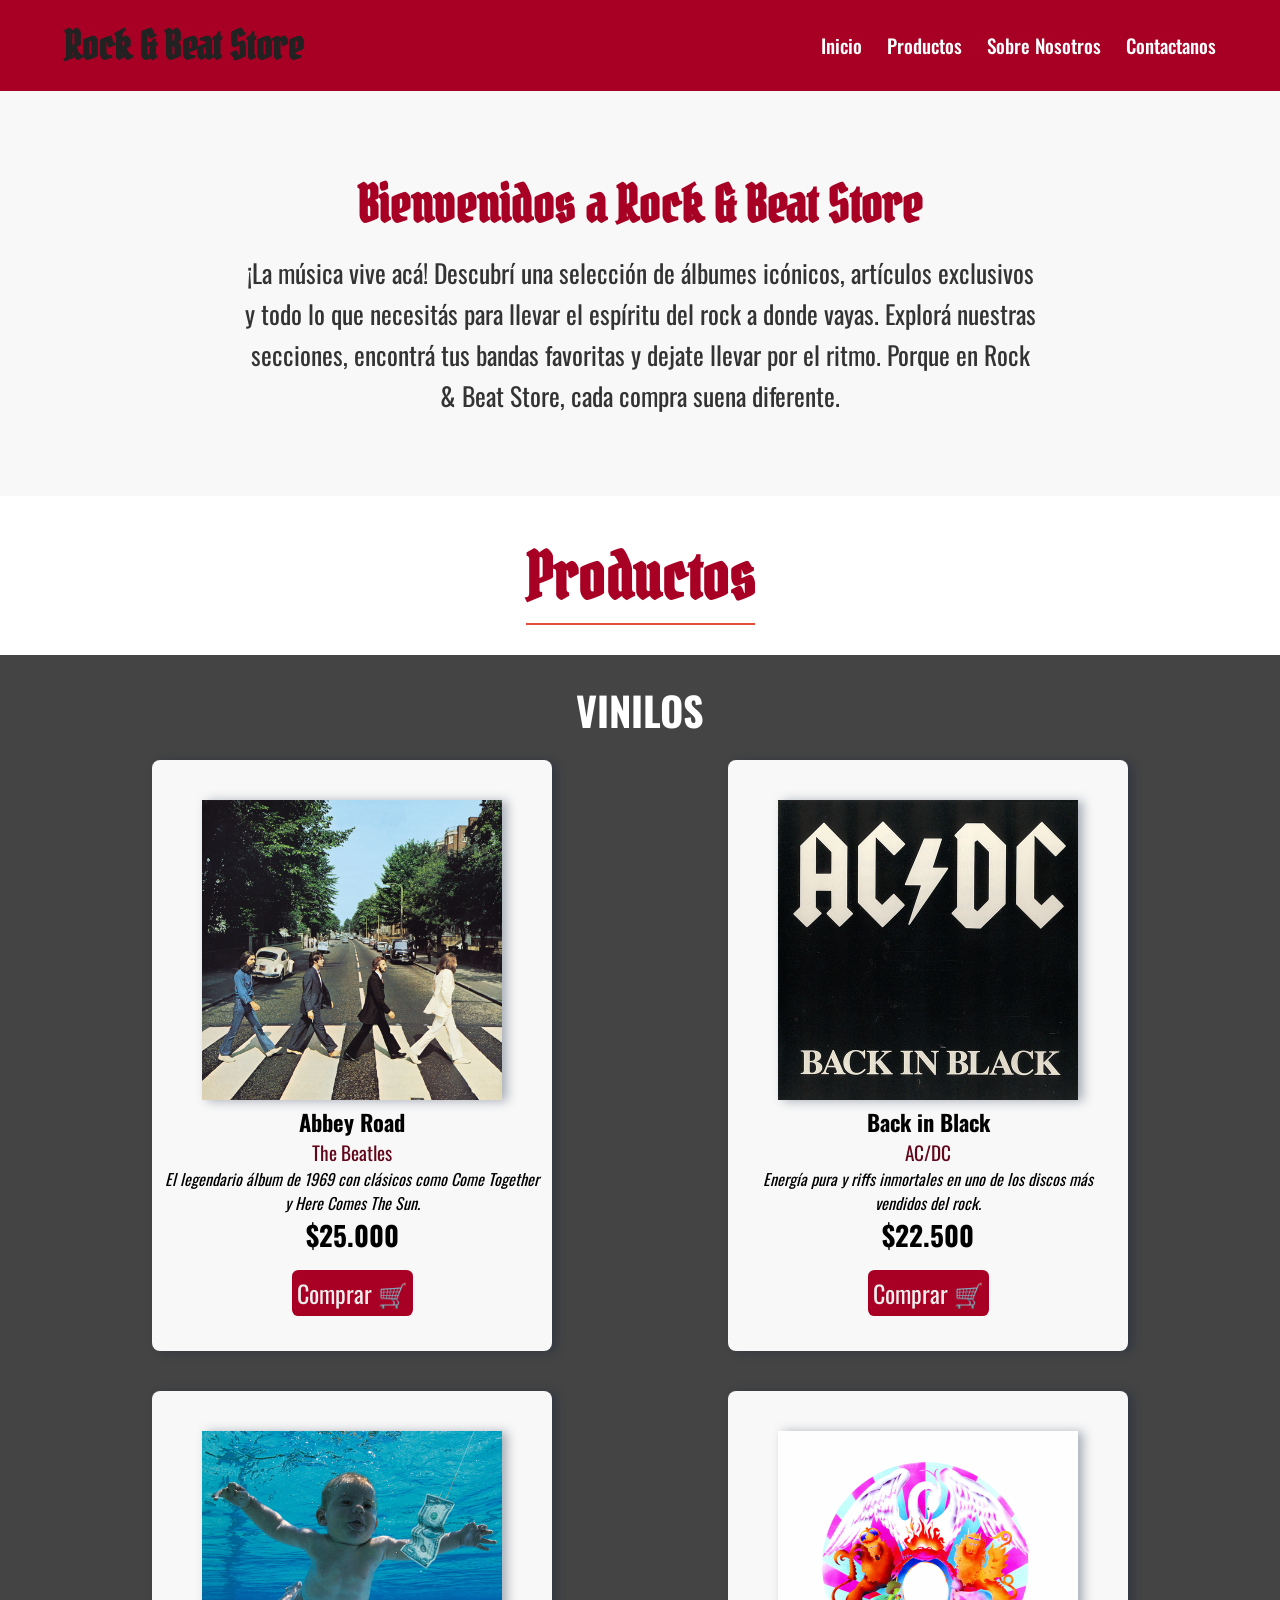
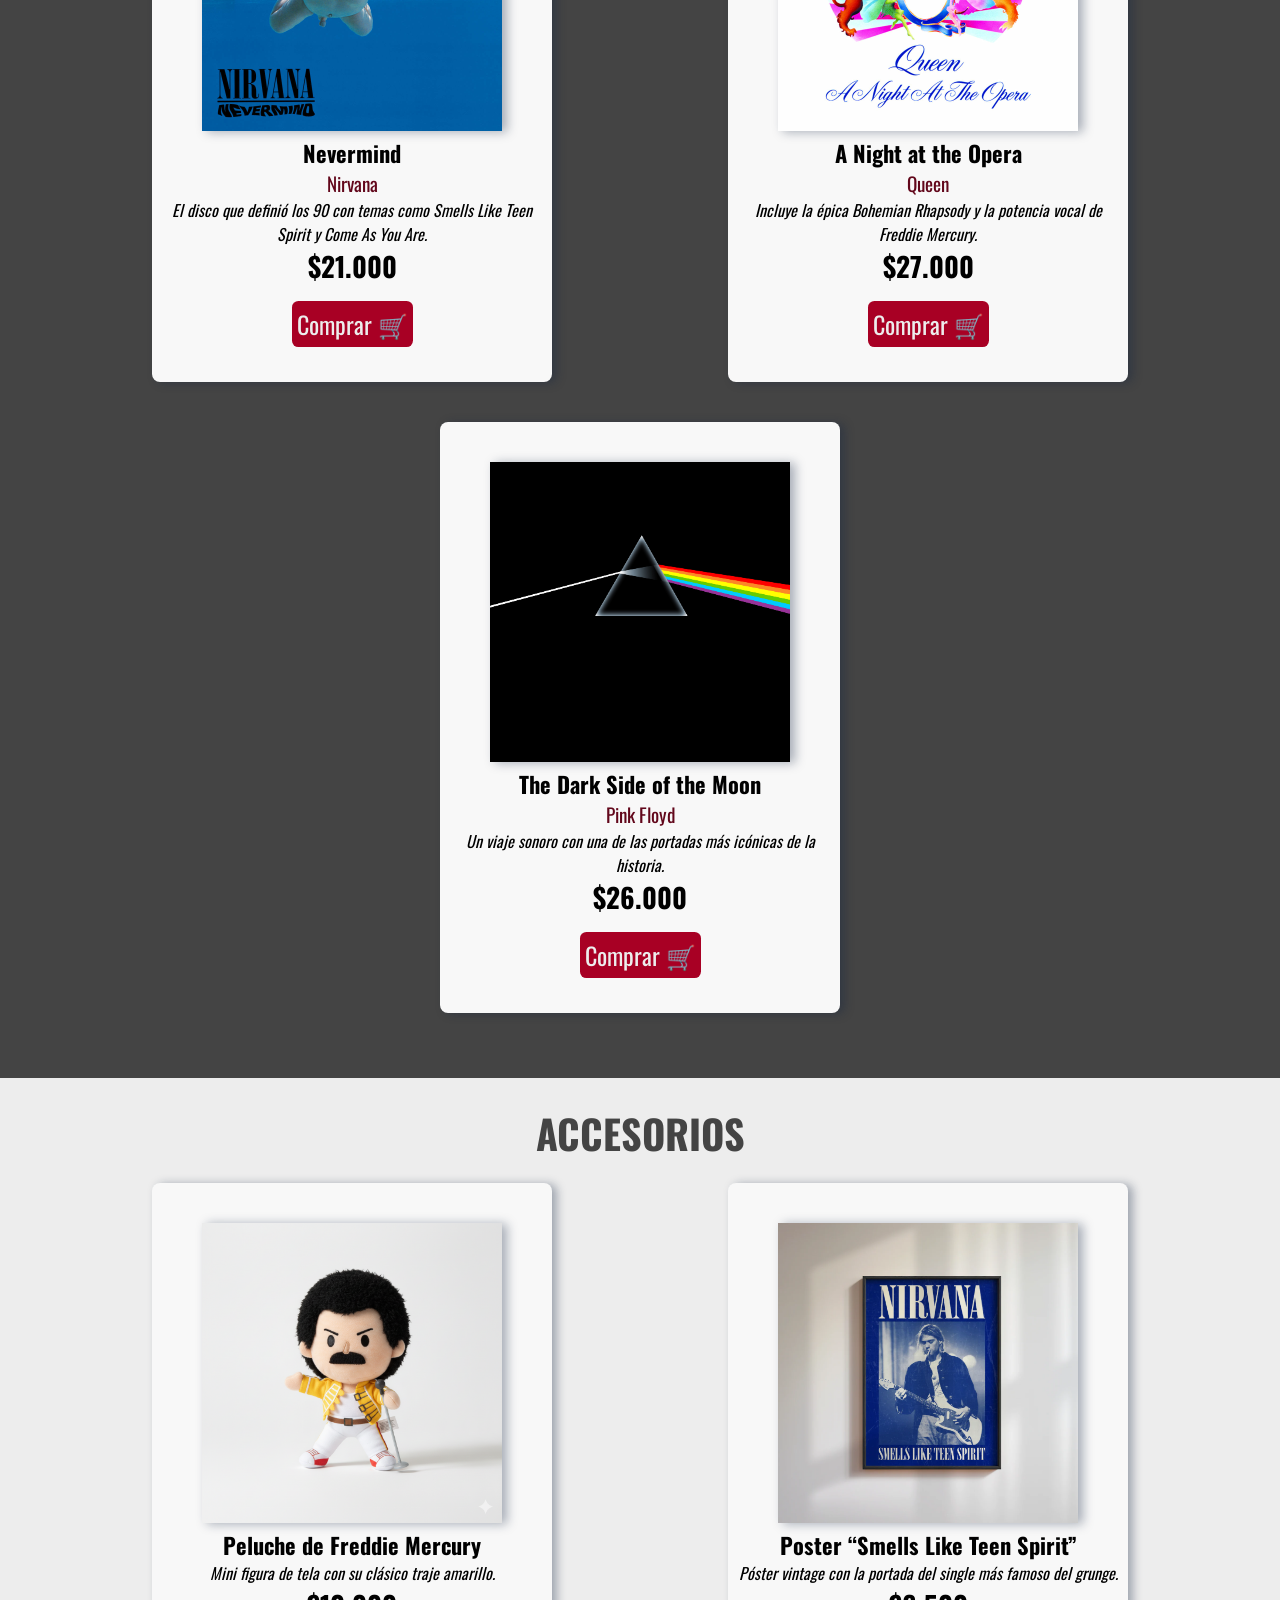
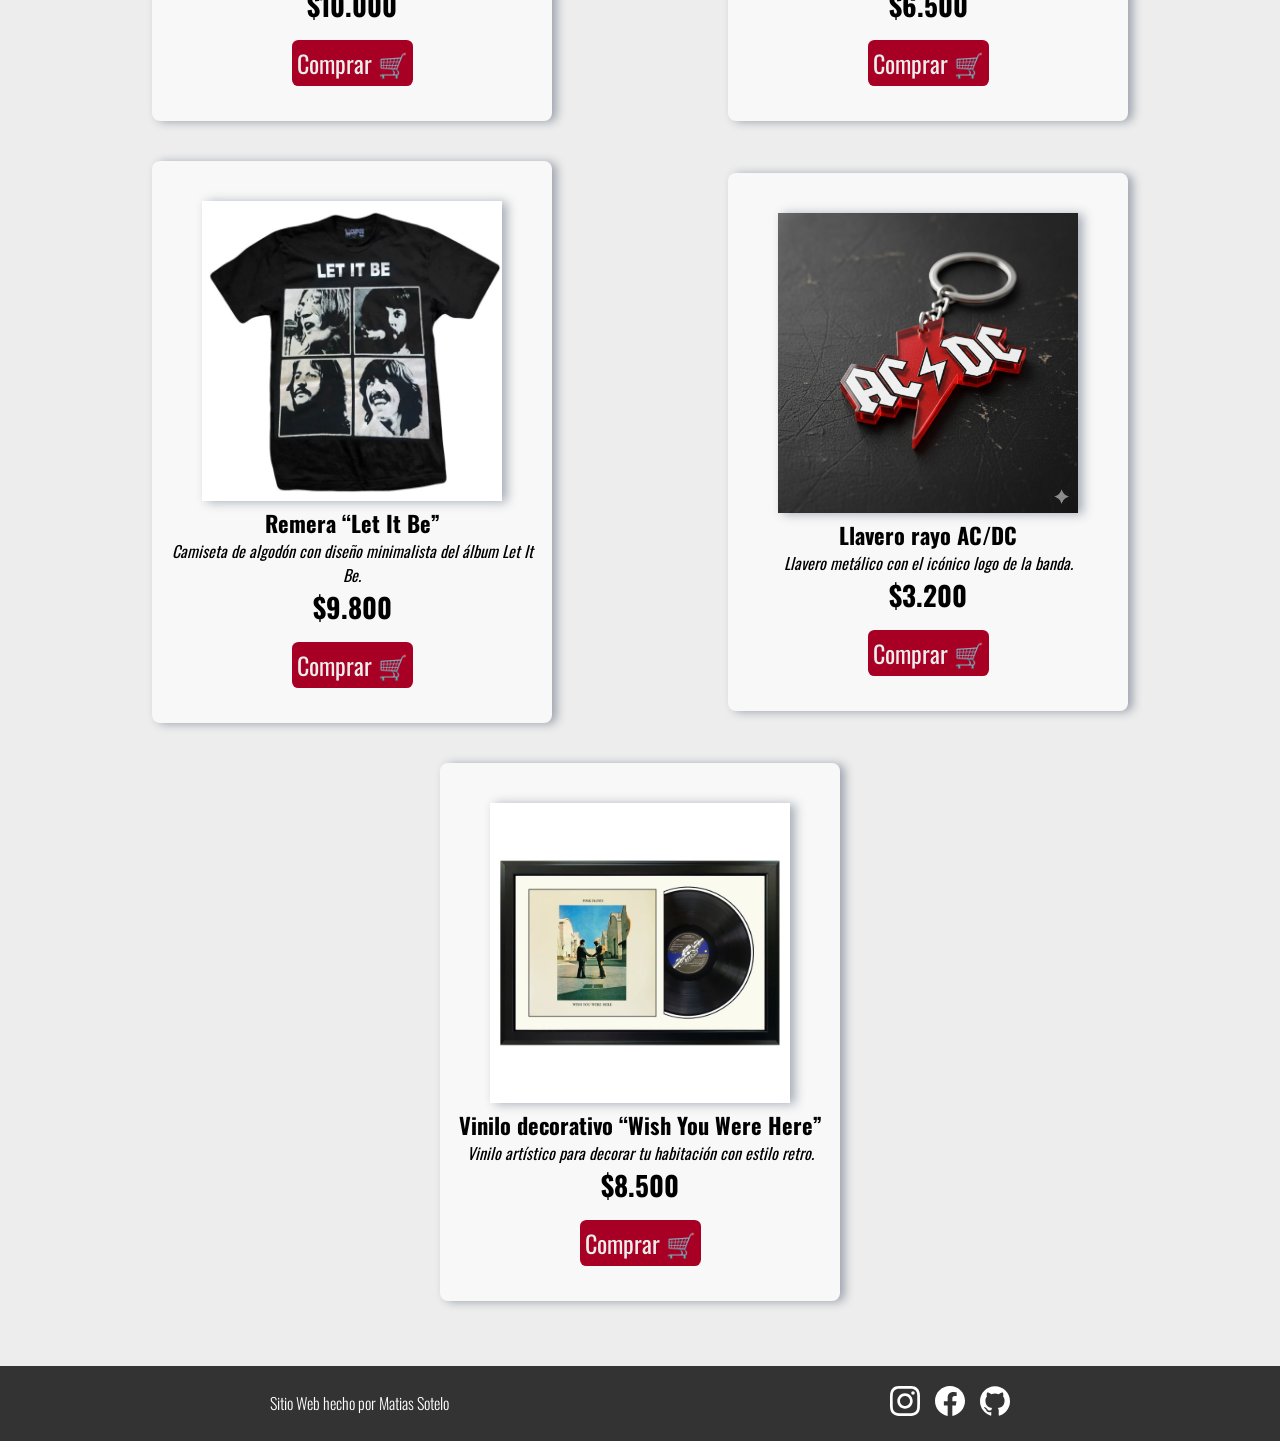
==== commit d2932f8d: "Pagina terminada" ====
--- a/index.html
+++ b/index.html
@@ -10,6 +10,7 @@
       rel="stylesheet"
     />
     <link rel="stylesheet" href="styles.css" />
+    <link rel="icon" href="./img/favicon.ico" type="image/x-icon">
     <title>Rock & Beat Store - Tienda de música y accesorios</title>
   </head>
 
@@ -20,8 +21,8 @@
         <ul>
           <li><a href="#">Inicio</a></li>
           <li><a href="#productos">Productos</a></li>
-          <li><a href="">Sobre Nosotros</a></li>
-          <li><a href="">Contactanos</a></li>
+          <li><a href="./sobre-nosotros.html">Sobre Nosotros</a></li>
+          <li><a href="./contactanos.html">Contactanos</a></li>
         </ul>
       </nav>
     </header>
@@ -43,7 +44,7 @@
         <section class="Vinilos">
           <h3>VINILOS</h3>
           <div class="prodvinilos">
-            <article>
+            <article class="producto-card">
               <img
                 src="./img/vinilos/abbey-road-the-beatles.jpg"
                 alt="Vinilo de Abbey Road"
@@ -55,9 +56,9 @@
                 Here Comes The Sun.
               </p>
               <p class="Precio">$25.000</p>
-              <a href="" class="Comprar-button">Comprar 🛒</a>
+              <a href="#" class="Comprar-button">Comprar 🛒</a>
             </article>
-            <article>
+            <article class="producto-card">
               <img
                 src="./img/vinilos/back-in-black.jpg"
                 alt="Vinilo de Back in Black"
@@ -69,9 +70,9 @@
                 vendidos del rock.
               </p>
               <p class="Precio">$22.500</p>
-              <a href="" class="Comprar-button">Comprar 🛒</a>
+              <a href="#" class="Comprar-button">Comprar 🛒</a>
             </article>
-            <article>
+            <article class="producto-card">
               <img
                 src="./img/vinilos/nevermind.jpg"
                 alt="Vinilo de Nevermind"
@@ -83,9 +84,9 @@
                 Spirit y Come As You Are.
               </p>
               <p class="Precio">$21.000</p>
-              <a href="" class="Comprar-button">Comprar 🛒</a>
+              <a href="#" class="Comprar-button">Comprar 🛒</a>
             </article>
-            <article>
+            <article class="producto-card">
               <img
                 src="./img/vinilos/a-night-at-the-opera.jpg"
                 alt="Vinilo de A Night at the Opera"
@@ -97,9 +98,9 @@
                 Freddie Mercury.
               </p>
               <p class="Precio">$27.000</p>
-              <a href="" class="Comprar-button">Comprar 🛒</a>
+              <a href="#" class="Comprar-button">Comprar 🛒</a>
             </article>
-            <article>
+            <article class="producto-card">
               <img
                 src="./img/vinilos/darksideofthemoon.jpg"
                 alt="Vinilo de The Dark Side of the Moon"
@@ -111,14 +112,14 @@
                 historia.
               </p>
               <p class="Precio">$26.000</p>
-              <a href="" class="Comprar-button">Comprar 🛒</a>
+              <a href="#" class="Comprar-button">Comprar 🛒</a>
             </article>
           </div>
         </section>
         <section class="Accesorios">
           <h3>ACCESORIOS</h3>
           <div class="prodaccesorios">
-            <article>
+            <article class="producto-card">
               <img
                 src="./img/accesorios/Freddy.png"
                 alt="Peluche de Freddie Mercury"
@@ -128,9 +129,9 @@
                 Mini figura de tela con su clásico traje amarillo.
               </p>
               <p class="Precio">$10.000</p>
-              <a href="" class="Comprar-button">Comprar 🛒</a>
+              <a href="#" class="Comprar-button">Comprar 🛒</a>
             </article>
-            <article>
+            <article class="producto-card">
               <img
                 src="./img/accesorios/Nirvana-Smells-Like-Teen-Spirit-Poster.webp"
                 alt="Poster “Smells Like Teen Spirit”"
@@ -140,9 +141,9 @@
                 Póster vintage con la portada del single más famoso del grunge.
               </p>
               <p class="Precio">$6.500</p>
-              <a href="" class="Comprar-button">Comprar 🛒</a>
+              <a href="#" class="Comprar-button">Comprar 🛒</a>
             </article>
-            <article>
+            <article class="producto-card">
               <img
                 src="./img/accesorios/remera-let-it-be.webp"
                 alt="Remera “Let It Be”"
@@ -152,18 +153,18 @@
                 Camiseta de algodón con diseño minimalista del álbum Let It Be.
               </p>
               <p class="Precio">$9.800</p>
-              <a href="" class="Comprar-button">Comprar 🛒</a>
+              <a href="#" class="Comprar-button">Comprar 🛒</a>
             </article>
-            <article>
+            <article class="producto-card">
               <img src="./img/accesorios/AC-DC.png" alt="Llavero rayo AC/DC" />
               <h4>Llavero rayo AC/DC</h4>
               <p class="Descripcion">
                 Llavero metálico con el icónico logo de la banda.
               </p>
               <p class="Precio">$3.200</p>
-              <a href="" class="Comprar-button">Comprar 🛒</a>
+              <a href="#" class="Comprar-button">Comprar 🛒</a>
             </article>
-            <article>
+            <article class="producto-card">
               <img
                 src="./img/accesorios/vinilo.avif"
                 alt="Vinilo decorativo “Wish You Were Here”"
@@ -173,7 +174,7 @@
                 Vinilo artístico para decorar tu habitación con estilo retro.
               </p>
               <p class="Precio">$8.500</p>
-              <a href="" class="Comprar-button">Comprar 🛒</a>
+              <a href="#" class="Comprar-button">Comprar 🛒</a>
             </article>
           </div>
         </section>
--- a/styles.css
+++ b/styles.css
@@ -23,7 +23,7 @@
   font-family: "Pirata One", cursive;
   font-size: 2.5rem;
   margin: 0;
-  color: #333333;
+  color: #222222;
 }
 
 header nav ul {
@@ -83,14 +83,14 @@
 
 .bienvenida h2 {
   font-family: "Pirata One", cursive;
-  font-size: 2.2rem;
-  color: #333333;
+  font-size: 2.8rem;
+  color: #a80024;
   margin-top: 0;
   margin-bottom: 15px;
 }
 
 .bienvenida p {
-  font-size: 1.1rem;
+  font-size: 1.6rem;
   line-height: 1.6;
   color: #333333;
   font-weight: 400;
@@ -102,7 +102,7 @@
   }
 
   .bienvenida h2 {
-    font-size: 2.8rem;
+    font-size: 3.2rem;
   }
 }
 
@@ -145,8 +145,7 @@
   align-items: center;
   justify-content: space-around;
 }
-.prodvinilos article,
-.prodaccesorios article {
+.producto-card {
   background-color: #f8f8f8;
   width: 400px;
   padding: 40px 10px;
@@ -155,14 +154,12 @@
   box-shadow: 5px 1px 10px #1324405b;
 }
 
-.prodvinilos img,
-.prodaccesorios img {
+.producto-card img {
   width: 300px;
   height: 300px;
   box-shadow: 5px 1px 10px #1324405b;
 }
-.prodvinilos h4,
-.prodaccesorios h4 {
+.producto-card h4 {
   font-size: 1.4rem;
 }
 .Banda {
@@ -177,18 +174,159 @@
 .Descripcion {
   font-style: italic;
 }
-.Comprar-button{
-  
-  background-color:#a80024;
+.Comprar-button {
+  background-color: #a80024;
   color: #ededed;
   border-radius: 0.4rem;
   text-decoration: none;
   font-size: 1.5rem;
   padding: 5px;
 }
-.Comprar-button:hover{
-  background-color:#df5170;
+.Comprar-button:hover {
+  background-color: #df5170;
   transition-duration: 300ms;
+  color: #444444;
+}
+/* ¿QUIENES SOMOS? */
+.quienes-somos h2 {
+  font-family: "Pirata One", cursive;
+  font-size: 4rem;
+  color: #a80024;
+  margin: 0 auto 40px auto;
+  border-bottom: 2px solid #e74c3c;
+  display: table;
+}
+.quienes-somos {
+  background-color: #f8f8f8;
+  padding: 80px 15%;
+  text-align: center;
+}
+.quienes-somos p {
+  font-size: 1.8rem;
+  line-height: 1.6;
+  color: #333333;
+  font-weight: 400;
+}
+@media (max-width: 1024px) {
+  .quienes-somos {
+    padding: 30px 5%;
+  }
+  .quienes-somos h2 {
+    font-size: 3.5rem;
+  }
+  .quienes-somos p {
+    font-size: 1.3rem;
+  }
+}
+.opiniones {
+  background-color: #444444;
+  text-align: center;
+  padding-top: 20px;
+}
+.opiniones h2 {
+  color: #ededed;
+  font-size: 3.5rem;
+}
+.grid-opiniones {
+  padding: 5%;
+  display: grid;
+  /* grid-template-columns: repeat(auto-fit, minmax(350px, 1fr)); */
+  grid-template-columns: 1fr 1fr auto;
+  gap: 30px;
+  justify-content: center;
+}
+.opinion-card {
+  background-color: #f8f8f8;
+  width: 250px;
+  padding: 0 10px;
+  border-radius: 0.5rem;
+  box-shadow: 10px 1px 10px #1324405b;
+}
+.opinion-card p {
+  font-size: 1.3rem;
+  margin-bottom: 20px;
+}
+.reseña {
+  padding: 30px 0;
+}
+.opinion-card h3 {
+  padding: 0 0 40px 0;
+  font-size: 1.5rem;
+}
+@media (max-width: 900px) {
+  .opiniones h2 {
+    color: #ededed;
+    font-size: 3rem;
+  }
+  .grid-opiniones {
+    grid-template-columns: 1fr auto;
+  }
+}
+@media (max-width: 580px) {
+  .grid-opiniones {
+    grid-template-columns: auto;
+  }
+}
+/* CONTACTANOS */
+.contactanos {
+  font-family: "Pirata One", cursive;
+  text-align: center;
+  font-size: 4rem;
+  color: #a80024;
+  margin: 40px auto 30px auto;
+  border-bottom: 2px solid #e74c3c;
+  display: table;
+  padding-bottom: 5px;
+}
+form {
+  max-width: 600px;
+  margin: 0 auto 50px auto;
+  padding: 30px;
+  background-color: #f8f8f8;
+  border-radius: 0.5rem;
+  box-shadow: 5px 1px 10px #1324405b;
+}
+
+form label {
+  display: block;
+  font-size: 1.2rem;
+  font-weight: 500;
+  color: #333333;
+  margin-bottom: 10px;
+}
+
+.input-form {
+  width: 100%;
+  padding: 12px;
+  margin-top: 5px;
+  border: 1px solid #ccc;
+  border-radius: 0.4rem;
+  font-size: 1rem;
+  box-sizing: border-box;
+}
+
+#mensaje-form{
+  height: 150px;
+  resize: vertical;
+}
+
+#button-form {
+  background-color: #a80024;
+  color: #ededed;
+  border: none;
+  border-radius: 0.4rem;
+  text-decoration: none;
+  font-size: 1.5rem;
+  padding: 10px 20px;
+  cursor: pointer;
+  display: block;
+  width: 100%;
+  margin-top: 10px;
+}
+
+#button-form:hover {
+  transition-duration: 300ms;
+  background-color: #df5170;
   color: #444444;
 }
 
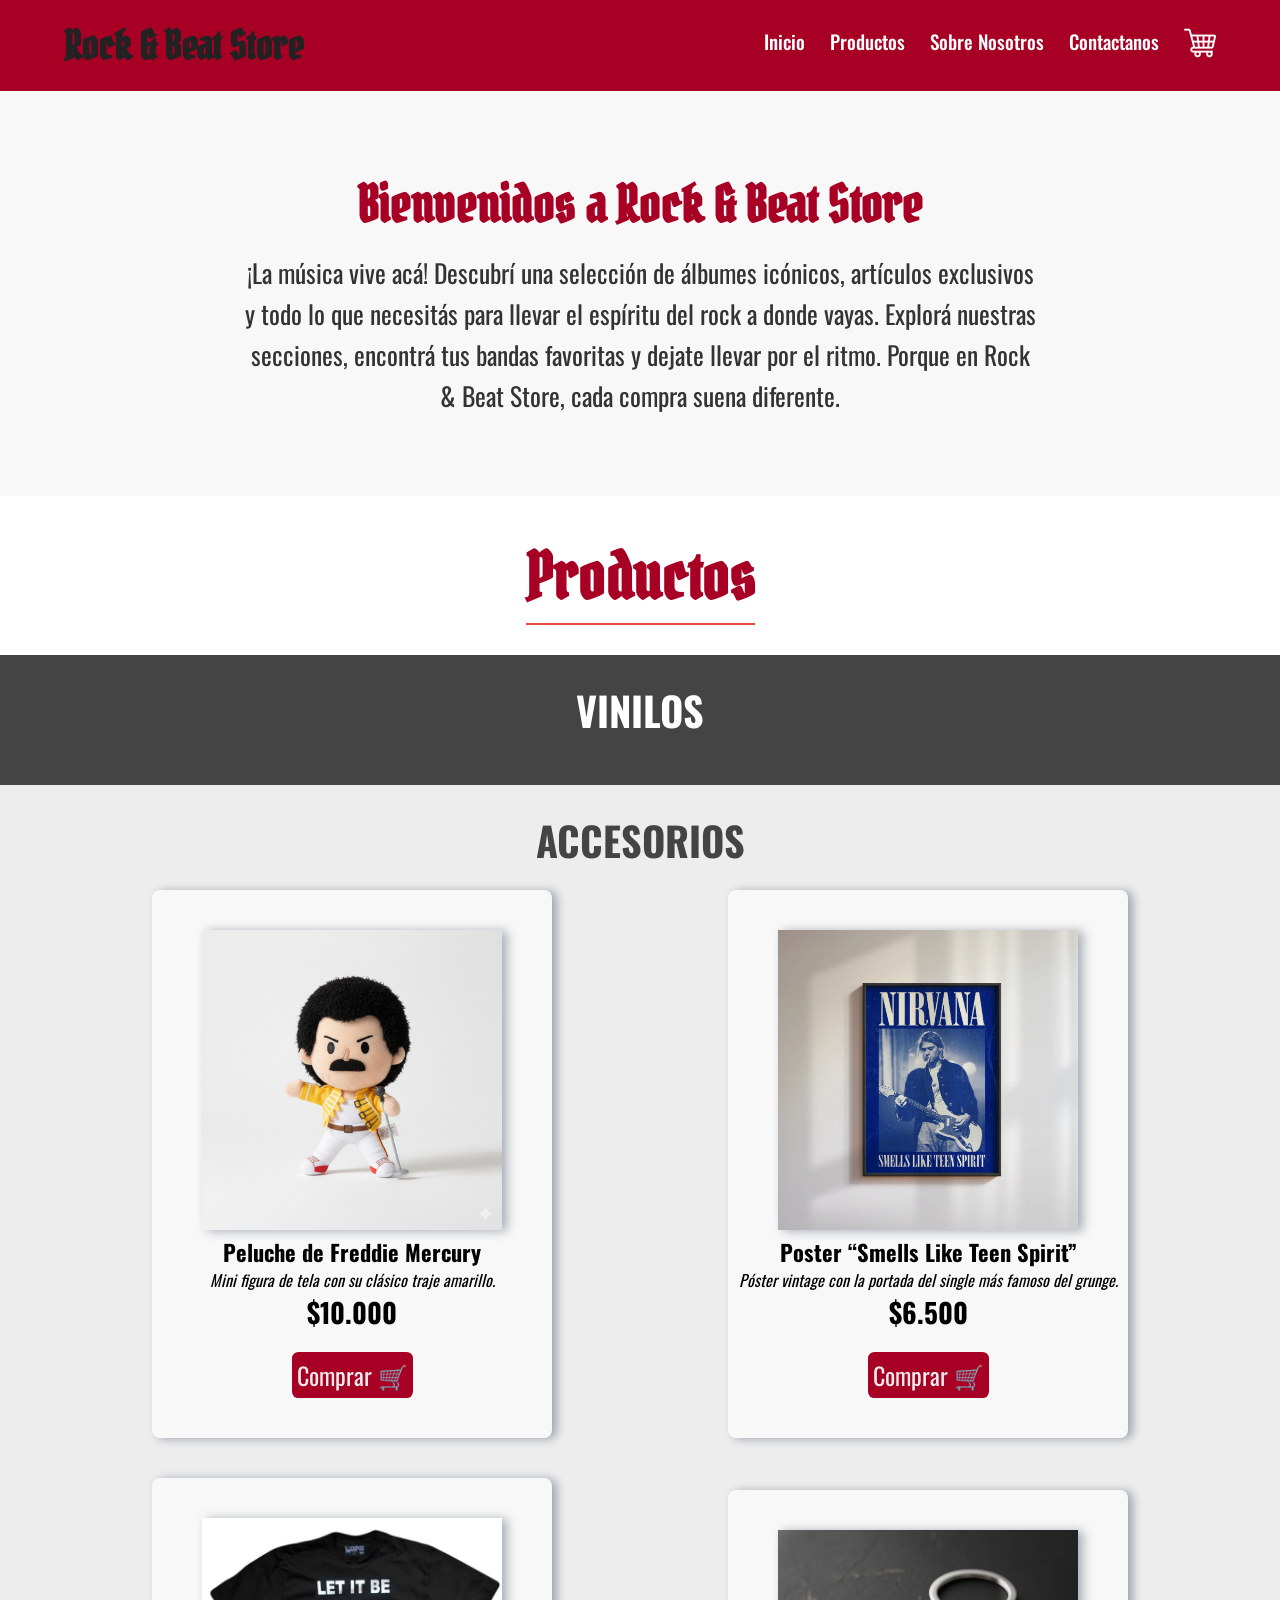
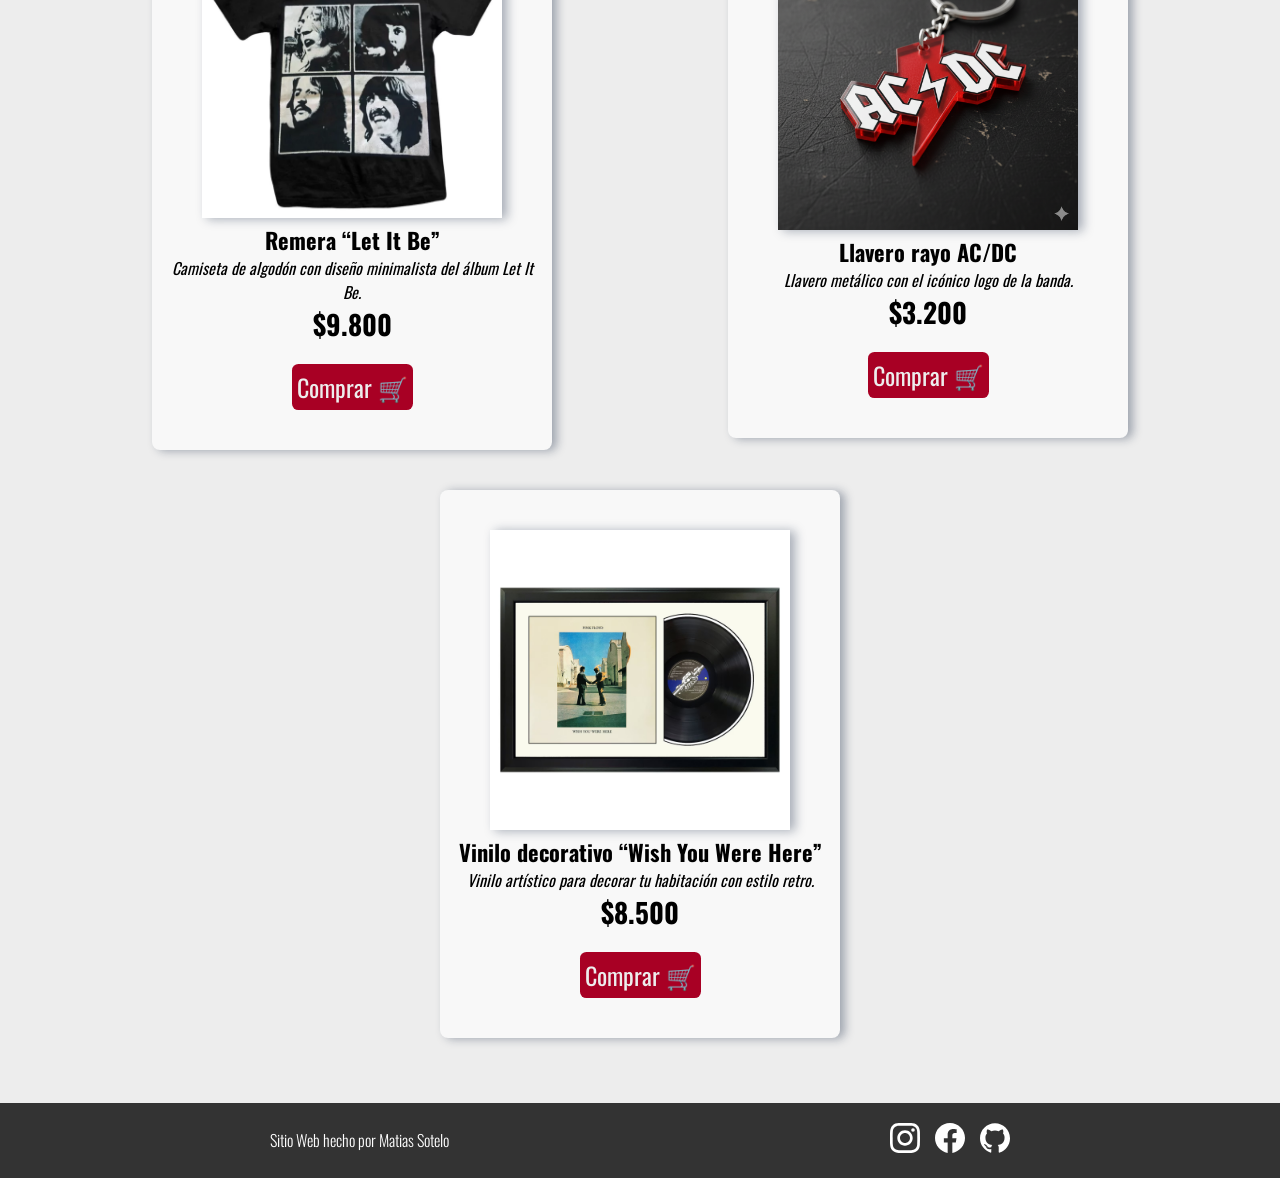
==== commit 6f27aa01: "Prototipo de carrito" ====
--- a/index.html
+++ b/index.html
@@ -10,11 +10,12 @@
       rel="stylesheet"
     />
     <link rel="stylesheet" href="styles.css" />
-    <link rel="icon" href="./img/favicon.ico" type="image/x-icon">
+    <link rel="icon" href="./img/favicon.ico" type="image/x-icon" />
     <title>Rock & Beat Store - Tienda de música y accesorios</title>
   </head>
 
   <body>
+    <!-- HEADER -->
     <header>
       <h1>Rock & Beat Store</h1>
       <nav>
@@ -23,9 +24,21 @@
           <li><a href="#productos">Productos</a></li>
           <li><a href="./sobre-nosotros.html">Sobre Nosotros</a></li>
           <li><a href="./contactanos.html">Contactanos</a></li>
+          <li>
+            <a href="#" id="carrito"
+              ><img
+                id="carrito_img"
+                src="./img/carrito-de-compras.png"
+                alt="Ver carrito de compra"
+              />
+              <span id="carrito_contador"></span>
+            </a>
+          </li>
         </ul>
       </nav>
     </header>
+
+    <!-- HERO -->
     <main>
       <section class="bienvenida">
         <article>
@@ -39,83 +52,16 @@
           </p>
         </article>
       </section>
+
+      <!-- SECCION DE VINILOS (LLAMADOS CON API)-->
       <section class="Productos" id="productos">
         <h2>Productos</h2>
         <section class="Vinilos">
           <h3>VINILOS</h3>
-          <div class="prodvinilos">
-            <article class="producto-card">
-              <img
-                src="./img/vinilos/abbey-road-the-beatles.jpg"
-                alt="Vinilo de Abbey Road"
-              />
-              <h4>Abbey Road</h4>
-              <p class="Banda">The Beatles</p>
-              <p class="Descripcion">
-                El legendario álbum de 1969 con clásicos como Come Together y
-                Here Comes The Sun.
-              </p>
-              <p class="Precio">$25.000</p>
-              <a href="#" class="Comprar-button">Comprar 🛒</a>
-            </article>
-            <article class="producto-card">
-              <img
-                src="./img/vinilos/back-in-black.jpg"
-                alt="Vinilo de Back in Black"
-              />
-              <h4>Back in Black</h4>
-              <p class="Banda">AC/DC</p>
-              <p class="Descripcion">
-                Energía pura y riffs inmortales en uno de los discos más
-                vendidos del rock.
-              </p>
-              <p class="Precio">$22.500</p>
-              <a href="#" class="Comprar-button">Comprar 🛒</a>
-            </article>
-            <article class="producto-card">
-              <img
-                src="./img/vinilos/nevermind.jpg"
-                alt="Vinilo de Nevermind"
-              />
-              <h4>Nevermind</h4>
-              <p class="Banda">Nirvana</p>
-              <p class="Descripcion">
-                El disco que definió los 90 con temas como Smells Like Teen
-                Spirit y Come As You Are.
-              </p>
-              <p class="Precio">$21.000</p>
-              <a href="#" class="Comprar-button">Comprar 🛒</a>
-            </article>
-            <article class="producto-card">
-              <img
-                src="./img/vinilos/a-night-at-the-opera.jpg"
-                alt="Vinilo de A Night at the Opera"
-              />
-              <h4>A Night at the Opera</h4>
-              <p class="Banda">Queen</p>
-              <p class="Descripcion">
-                Incluye la épica Bohemian Rhapsody y la potencia vocal de
-                Freddie Mercury.
-              </p>
-              <p class="Precio">$27.000</p>
-              <a href="#" class="Comprar-button">Comprar 🛒</a>
-            </article>
-            <article class="producto-card">
-              <img
-                src="./img/vinilos/darksideofthemoon.jpg"
-                alt="Vinilo de The Dark Side of the Moon"
-              />
-              <h4>The Dark Side of the Moon</h4>
-              <p class="Banda">Pink Floyd</p>
-              <p class="Descripcion">
-                Un viaje sonoro con una de las portadas más icónicas de la
-                historia.
-              </p>
-              <p class="Precio">$26.000</p>
-              <a href="#" class="Comprar-button">Comprar 🛒</a>
-            </article>
-          </div>
+          <div class="prodvinilos"></div>
         </section>
+
+        <!-- SECCION DE ACCESORIOS -->
         <section class="Accesorios">
           <h3>ACCESORIOS</h3>
           <div class="prodaccesorios">
@@ -129,7 +75,15 @@
                 Mini figura de tela con su clásico traje amarillo.
               </p>
               <p class="Precio">$10.000</p>
-              <a href="#" class="Comprar-button">Comprar 🛒</a>
+              <button
+                class="Comprar-button"
+                data-id="ac-1"
+                data-name="Peluche de Freddie Mercury"
+                data-precio="10000"
+                data-img="./img/accesorios/Freddy.png"
+              >
+                Comprar 🛒
+              </button>
             </article>
             <article class="producto-card">
               <img
@@ -141,7 +95,15 @@
                 Póster vintage con la portada del single más famoso del grunge.
               </p>
               <p class="Precio">$6.500</p>
-              <a href="#" class="Comprar-button">Comprar 🛒</a>
+              <button
+                class="Comprar-button"
+                data-id="ac-2"
+                data-name="Poster “Smells Like Teen Spirit”"
+                data-precio="6500"
+                data-img="./img/accesorios/Nirvana-Smells-Like-Teen-Spirit-Poster.webp"
+              >
+                Comprar 🛒
+              </button>
             </article>
             <article class="producto-card">
               <img
@@ -153,7 +115,15 @@
                 Camiseta de algodón con diseño minimalista del álbum Let It Be.
               </p>
               <p class="Precio">$9.800</p>
-              <a href="#" class="Comprar-button">Comprar 🛒</a>
+              <button
+                class="Comprar-button"
+                data-id="ac-3"
+                data-name="Remera “Let It Be”"
+                data-precio="9800"
+                data-img="./img/accesorios/remera-let-it-be.webp"
+              >
+                Comprar 🛒
+              </button>
             </article>
             <article class="producto-card">
               <img src="./img/accesorios/AC-DC.png" alt="Llavero rayo AC/DC" />
@@ -162,7 +132,15 @@
                 Llavero metálico con el icónico logo de la banda.
               </p>
               <p class="Precio">$3.200</p>
-              <a href="#" class="Comprar-button">Comprar 🛒</a>
+              <button
+                class="Comprar-button"
+                data-id="ac-4"
+                data-name="Llavero rayo AC/DC"
+                data-precio="3200"
+                data-img="./img/accesorios/AC-DC.png"
+              >
+                Comprar 🛒
+              </button>
             </article>
             <article class="producto-card">
               <img
@@ -174,12 +152,22 @@
                 Vinilo artístico para decorar tu habitación con estilo retro.
               </p>
               <p class="Precio">$8.500</p>
-              <a href="#" class="Comprar-button">Comprar 🛒</a>
+              <button
+                class="Comprar-button"
+                data-id="ac-5"
+                data-name="Vinilo decorativo “Wish You Were Here”"
+                data-precio="8500"
+                data-img="./img/accesorios/vinilo.avif"
+              >
+                Comprar 🛒
+              </button>
             </article>
           </div>
         </section>
       </section>
     </main>
+
+    <!-- FOOTER -->
     <footer>
       <p>Sitio Web hecho por Matias Sotelo</p>
       <div class="icons">
@@ -194,5 +182,24 @@
         /></a>
       </div>
     </footer>
+
+    <!-- MODAL CARRITO -->
+    <div class="modal_carrito">
+      <div class="contenido-modal">
+        <div class="carrito-header">
+          <p>TU CARRITO</p>
+          <a href="" id="cerrar-carrito"
+            ><img src="./img/cerrar.png" alt="Cerrar Carrito"
+          /></a>
+        </div>
+        <div class="productos-carrito"></div>
+        <div class="botones-carrito">
+          <button id="vaciar-carrito">Vaciar Carrito</button>
+          <a href="#" id="confirmar-carrito">Confirmar</a>
+        </div>
+      </div>
+    </div>
+
+    <script src="script.js"></script>
   </body>
 </html>
--- a/styles.css
+++ b/styles.css
@@ -46,6 +46,26 @@
   transition-duration: 300ms;
 }
 
+#carrito_img {
+  height: 2rem;
+  width: 2rem;
+  filter: invert(100%);
+}
+#carrito_contador {
+  color: #ffffff;
+  font-weight: 500;
+  font-size: 1.2rem;
+}
+
+#carrito:hover #carrito_img {
+  filter: invert(20%);
+  transition-duration: 300ms;
+}
+#carrito:hover #carrito_contador {
+  color: #333333;
+  transition-duration: 300ms;
+}
+
 @media (max-width: 768px) {
   header {
     flex-direction: column;
@@ -176,6 +196,7 @@
 }
 .Comprar-button {
   background-color: #a80024;
+  border: none;
   color: #ededed;
   border-radius: 0.4rem;
   text-decoration: none;
@@ -336,7 +357,6 @@
   color: #ffffff;
   padding: 20px 0;
   text-align: center;
-  /* margin-top: 40px; */
   display: flex;
   flex-direction: column;
   align-items: center;
@@ -375,3 +395,81 @@
     margin: 0;
   }
 }
+
+/* MODAL CARRITO */
+.modal_carrito{
+  display: none;
+  position: fixed;
+  background-color: rgba(0, 0, 0, 0.305);
+  width: 100%;
+  height: 100%;
+  z-index: 1000;
+  left: 0;
+  top: 0;
+}
+.contenido-modal{
+  background-color: #f8f8f8;
+  margin: 5% auto;
+  padding: 20px;
+  border-radius: 8px;
+  width: 80%;
+  max-width: 600px;
+  position: relative;
+}
+.contenido-modal p{
+  font-size: 1.5rem;
+  font-weight: bold;
+  color: #333333;
+}
+.carrito-header{
+  display: flex;
+  justify-content: space-between;
+}
+.carrito-header a{
+  margin-top: 8px;
+}
+.botones-carrito{
+  display: flex;
+  justify-content: space-between;
+  margin: 5px;
+  padding-top: 20px;
+}
+#vaciar-carrito{
+  background-color: #a80024;
+  border: none;
+  color: #ededed;
+  border-radius: 0.4rem;
+  text-decoration: none;
+  font-size: 1.1rem;
+  font-weight: bold;
+  padding: 5px;
+}
+#vaciar-carrito:hover{
+  background-color: #df5170;
+  transition-duration: 300ms;
+  color: #444444;
+}
+#confirmar-carrito{
+  background-color: #84a800;
+  color: #ededed;
+  border-radius: 0.4rem;
+  text-decoration: none;
+  font-size: 1.1rem;
+  font-weight: bold;
+  padding: 5px;
+}
+#confirmar-carrito:hover{
+  background-color: rgb(134, 166, 141);
+  transition-duration: 300ms;
+  color: #444444;
+}
+#cerrar-carrito img{
+  width: 20px;
+  height: 20px;
+}
+#carrito-vacio{
+  font-weight: 300;
+  color: #444444;
+  text-align: center;
+  margin: 1rem;
+}
